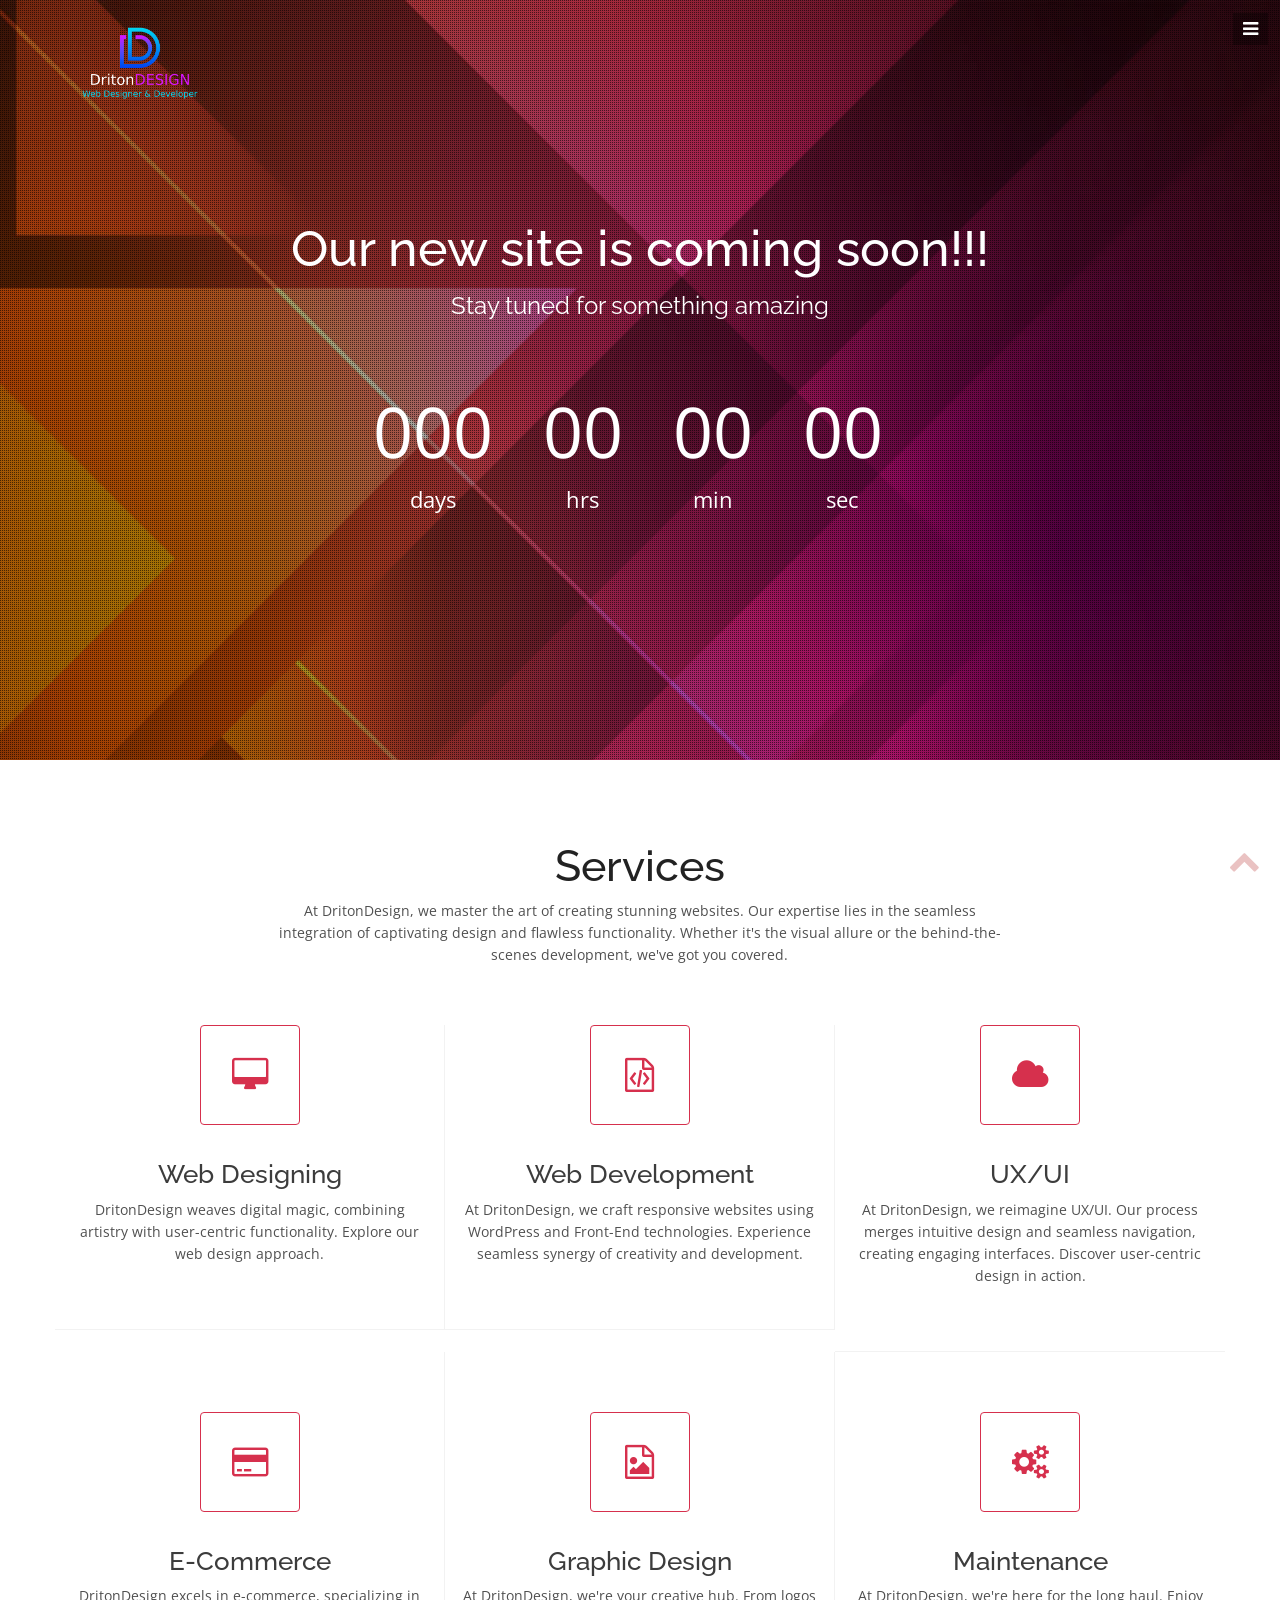
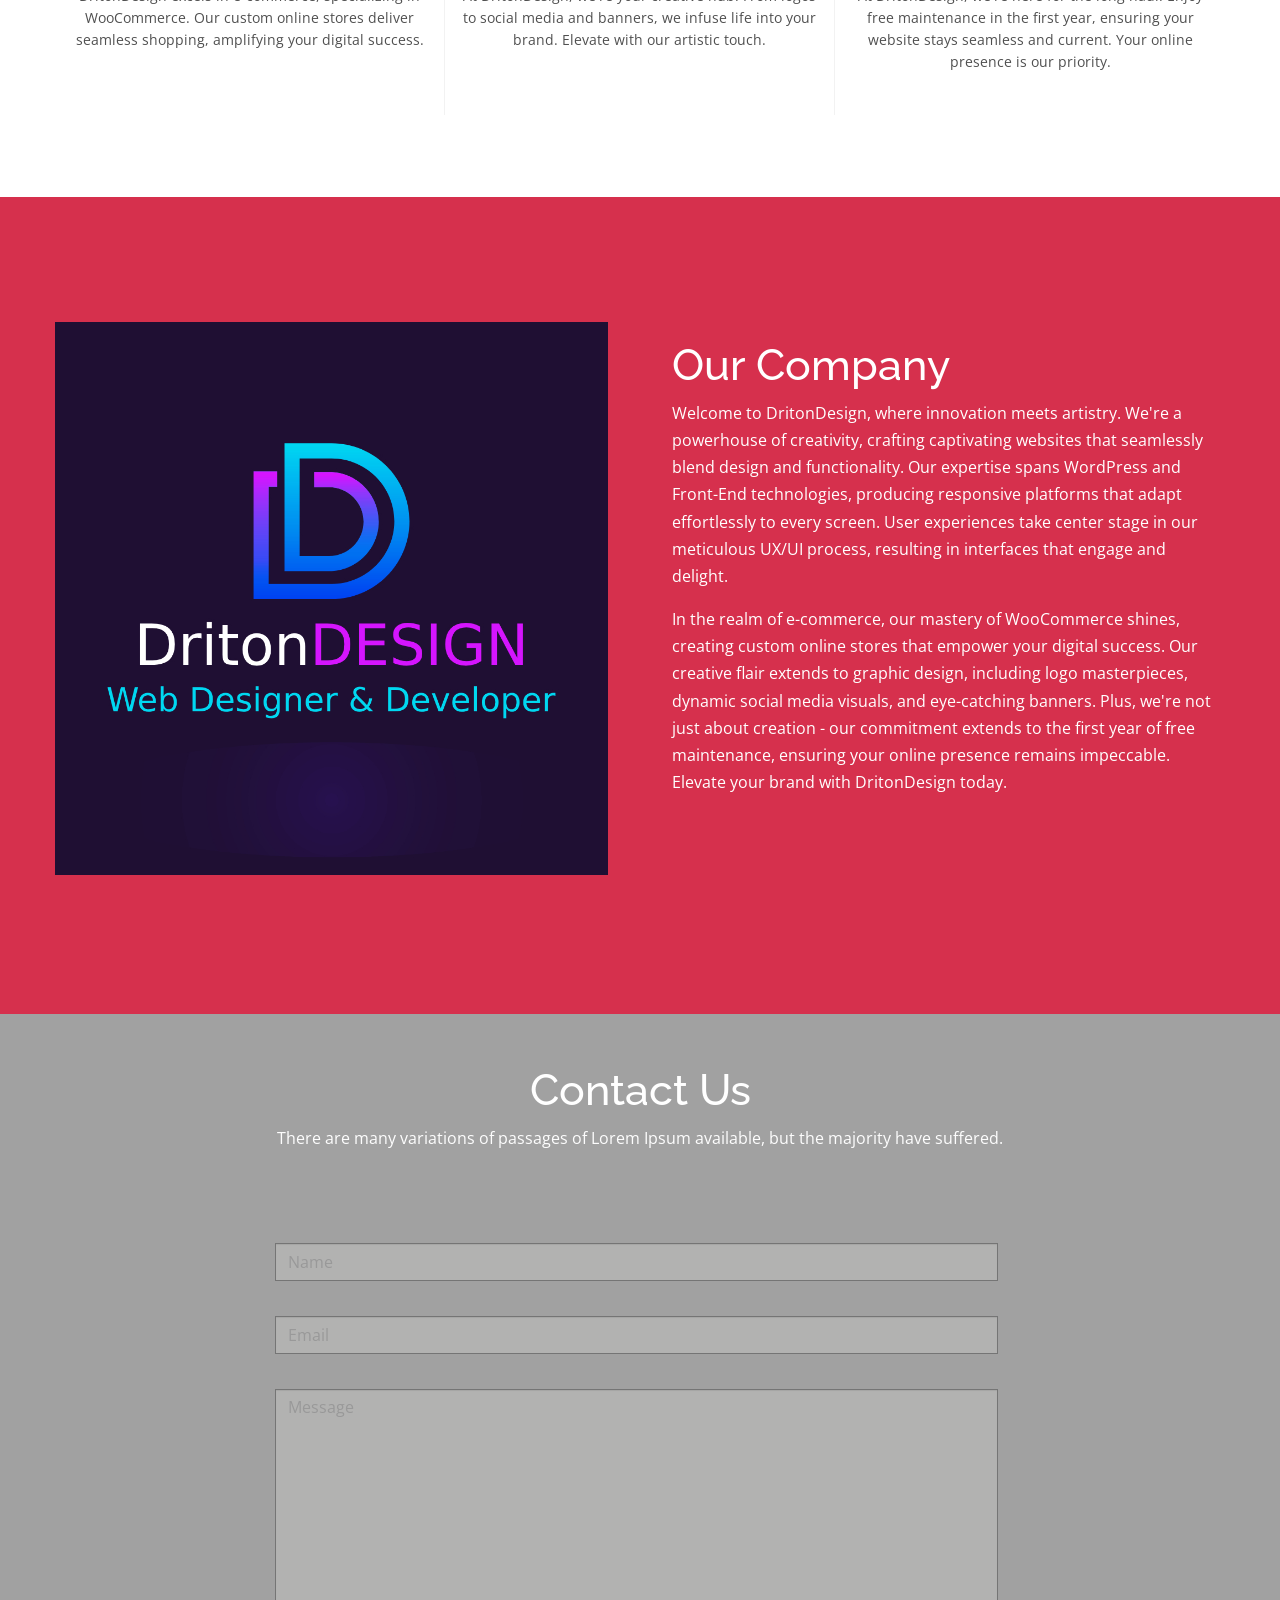
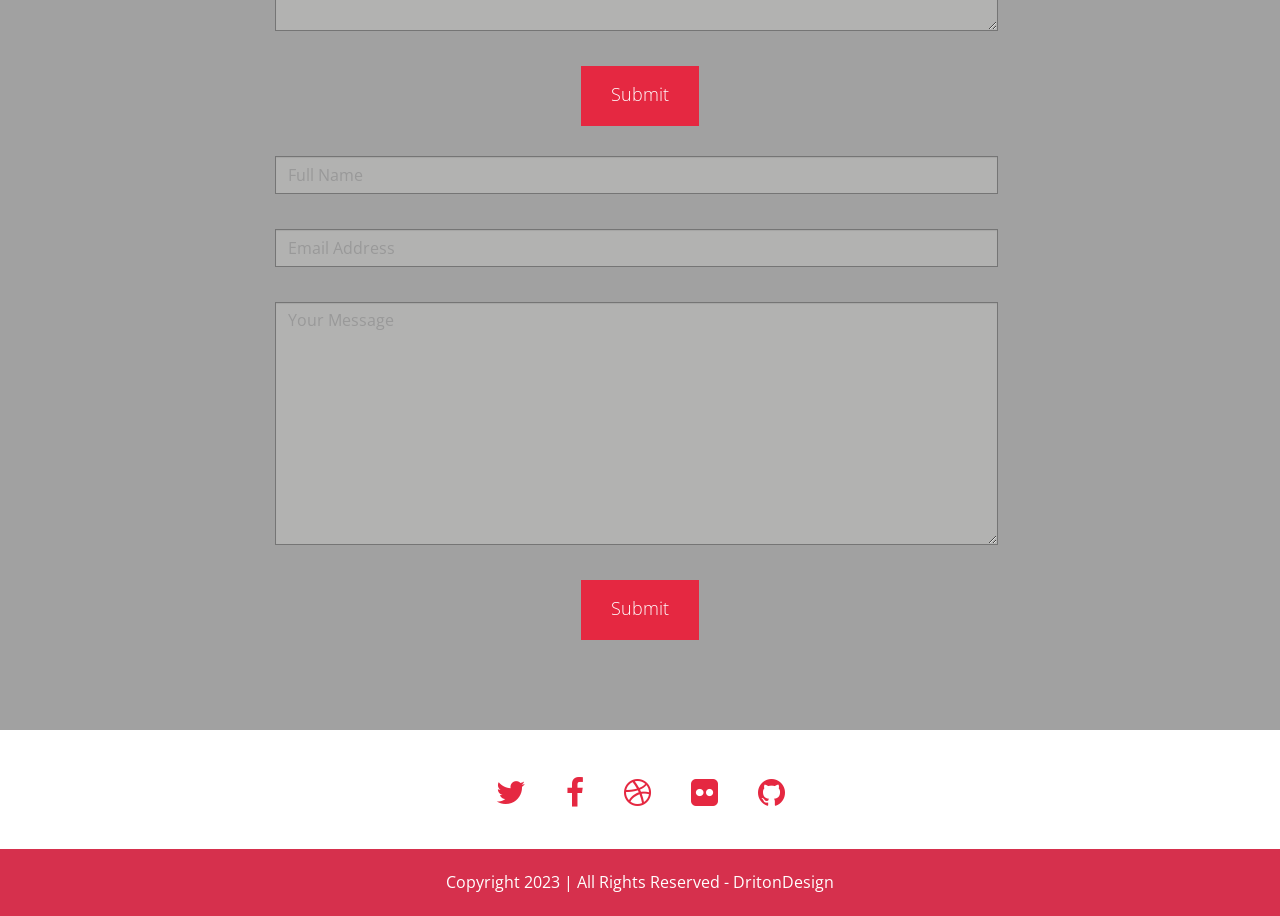
==== index.html @ b3d188b9 "update" ====
<!doctype html>
<html lang="en-gb" class="no-js">
<head>
<meta charset="utf-8">
<meta name="viewport" content="width=device-width, initial-scale=1, maximum-scale=1">
<!--[if lt IE 9]> 
    <meta http-equiv="X-UA-Compatible" content="IE=edge,chrome=1">
    <![endif]-->
<title>DritonDesign - Coming Soon</title>
<meta name="description" content="">
<meta name="author" content="WebThemez">
<!--[if lt IE 9]>
        <script src="http://html5shim.googlecode.com/svn/trunk/html5.js"></script>
    <![endif]-->
<!--[if lte IE 8]>
		<script type="text/javascript" src="http://explorercanvas.googlecode.com/svn/trunk/excanvas.js"></script>
	<![endif]-->
<link rel="stylesheet" href="css/bootstrap.min.css" />
<link href="css/animate.css" rel="stylesheet" media="screen">
<link rel="stylesheet" href="css/styles.css" />
<link href="font/css/font-awesome.min.css" rel="stylesheet">
</head>

<body>
<nav id="mainNav">
  <div id="menuToggle"><i class="fa fa-bars"></i></div>
  <ul class="menuLinks">
    <li class="active" id="firstLink"><a href="#home" class="scroll-link">Home</a></li>
    <li><a href="#services" class="scroll-link">Services</a></li>
    <li><a href="#aboutUs" class="scroll-link">About Us</a></li>
    <li><a href="#contactUs" class="scroll-link">Contact Us</a></li>
  </ul>
</nav>
<!--/.header-->
<div id="#top"></div>
<section id="home">
  <div class="banner-container">
    <div class="container">
      <div class="row">
        <div class="logo"> <img src="images/DD-logo.png" alr='logo'/> </div>
      </div>
      <div class="heading text-center">
        <h2>Our new site is coming soon!!!</h2>
        <strong>Stay tuned for something amazing</strong> </div>
      <div class="countdown styled"></div>
    </div>
  </div>
</section> 
<section id="services" class="page-section colord">
    <div class="container">
      <div class="heading wow fadeInUp animated" data-wow-duration="1000ms" data-wow-delay="300ms">
        <div class="row">
          <div class="text-center col-sm-8 col-sm-offset-2">
            <h2>Services</h2>
            <p>At DritonDesign, we master the art of creating stunning websites. Our expertise lies in the seamless integration of captivating design and flawless functionality. Whether it's the visual allure or the behind-the-scenes development, we've got you covered.</p>
          </div>
        </div> 
      </div>
      <div class="text-center our-services">
        <div class="row">
          <div class="col-sm-4 wow fadeInDown animated" data-wow-duration="1000ms" data-wow-delay="300ms" style="visibility: visible; animation-duration: 1000ms; -webkit-animation-duration: 1000ms; animation-delay: 300ms; -webkit-animation-delay: 300ms; animation-name: fadeInDown; -webkit-animation-name: fadeInDown;">
            <div class="service-icon">
              <i class="fa fa-desktop"></i>
            </div>
            <div class="service-info">
              <h3>Web Designing</h3>
              <p>DritonDesign weaves digital magic, combining artistry with user-centric functionality. Explore our web design approach.</p>
            </div>
          </div>
          <div class="col-sm-4 wow fadeInDown animated" data-wow-duration="1000ms" data-wow-delay="450ms" style="visibility: visible; animation-duration: 1000ms; -webkit-animation-duration: 1000ms; animation-delay: 450ms; -webkit-animation-delay: 450ms; animation-name: fadeInDown; -webkit-animation-name: fadeInDown;">
            <div class="service-icon">
              <i class="fa fa-file-code-o"></i>
            </div>
            <div class="service-info">
              <h3>Web Development</h3>
              <p>At DritonDesign, we craft responsive websites using WordPress and Front-End technologies. Experience seamless synergy of creativity and development.</p>
            </div>
          </div>
          <div class="col-sm-4 wow fadeInDown animated" data-wow-duration="1000ms" data-wow-delay="550ms" style="visibility: visible; animation-duration: 1000ms; -webkit-animation-duration: 1000ms; animation-delay: 550ms; -webkit-animation-delay: 550ms; animation-name: fadeInDown; -webkit-animation-name: fadeInDown;">
            <div class="service-icon">
              <i class="fa fa-cloud"></i>
            </div>
            <div class="service-info">
              <h3>UX/UI</h3>
              <p>At DritonDesign, we reimagine UX/UI. Our process merges intuitive design and seamless navigation, creating engaging interfaces. Discover user-centric design in action.</p>
            </div>
          </div>
          <div class="col-sm-4 wow fadeInUp animated" data-wow-duration="1000ms" data-wow-delay="650ms" style="visibility: visible; animation-duration: 1000ms; -webkit-animation-duration: 1000ms; animation-delay: 650ms; -webkit-animation-delay: 650ms; animation-name: fadeInUp; -webkit-animation-name: fadeInUp;">
            <div class="service-icon">
              <i class="fa fa-credit-card"></i>
            </div>
            <div class="service-info">
              <h3>E-Commerce</h3>
              <p>DritonDesign excels in e-commerce, specializing in WooCommerce. Our custom online stores deliver seamless shopping, amplifying your digital success.</p>
            </div>
          </div>
          <div class="col-sm-4 wow fadeInUp animated" data-wow-duration="1000ms" data-wow-delay="750ms" style="visibility: visible; animation-duration: 1000ms; -webkit-animation-duration: 1000ms; animation-delay: 750ms; -webkit-animation-delay: 750ms; animation-name: fadeInUp; -webkit-animation-name: fadeInUp;">
            <div class="service-icon">
              <i class="fa fa-file-image-o"></i>
            </div>
            <div class="service-info">
              <h3>Graphic Design</h3>
              <p>At DritonDesign, we're your creative hub. From logos to social media and banners, we infuse life into your brand. Elevate with our artistic touch.</p>
            </div>
          </div>
          <div class="col-sm-4 wow fadeInUp animated" data-wow-duration="1000ms" data-wow-delay="850ms" style="visibility: visible; animation-duration: 1000ms; -webkit-animation-duration: 1000ms; animation-delay: 850ms; -webkit-animation-delay: 850ms; animation-name: fadeInUp; -webkit-animation-name: fadeInUp;">
            <div class="service-icon">
              <i class="fa fa-cogs"></i>
            </div>
            <div class="service-info">
              <h3>Maintenance</h3>
              <p>At DritonDesign, we're here for the long haul. Enjoy free maintenance in the first year, ensuring your website stays seamless and current. Your online presence is our priority.</p>
            </div>
          </div>
        </div>
      </div>
    </div>
  </section>
<section id="aboutUs">
  <div class="container">
    <div class="row feature design">
      <div class="six columns right">
        <h2>Our Company</h2>
        <p>Welcome to DritonDesign, where innovation meets artistry. We're a powerhouse of creativity, crafting captivating websites that seamlessly blend design and functionality. Our expertise spans WordPress and Front-End technologies, producing responsive platforms that adapt effortlessly to every screen. User experiences take center stage in our meticulous UX/UI process, resulting in interfaces that engage and delight. </p>
        <p>In the realm of e-commerce, our mastery of WooCommerce shines, creating custom online stores that empower your digital success. Our creative flair extends to graphic design, including logo masterpieces, dynamic social media visuals, and eye-catching banners. Plus, we're not just about creation - our commitment extends to the first year of free maintenance, ensuring your online presence remains impeccable. Elevate your brand with DritonDesign today.</p>
      </div>
      <div class="six columns feature-media left"> <img src="images/Logo-PS.jpg" alt=""> </div>
    </div>
  </div>
</section>
<section id="contactUs" class="contact-parlex">
  <div class="parlex-back">
    <div class="container">
      <div class="row">
        <div class="heading text-center"> 
          <!-- Heading -->
          <h2>Contact Us</h2>
          <p>There are many variations of passages of Lorem Ipsum available, but the majority have suffered.</p>
        </div>
      </div>
      <div class="row mrgn30">
	  <div class="col-md-offset-2 col-md-8"
	  <div id="contactfrm">
	  <form method="POST" id="contact-form" class="form-horizontal" action="contactengine.php" onSubmit="alert('Thank you for your feedback!');">
							<div class="col-sm-12">
							<div class="form-group">
							<input type="text" name="Name" id="Name" class="form-control wow fadeInUp" placeholder="Name" required/>
							</div>
							<div class="form-group">
							<input type="text" name="Email" id="Email" class="form-control wow fadeInUp" placeholder="Email" required/>
							</div>					
							<div class="form-group">
							<textarea name="Message" rows="10" cols="20" id="Message" class="form-control input-message wow fadeInUp"  placeholder="Message" required></textarea>
							</div>
							<div class="form-group text-center">
							<input type="submit" name="submit" value="Submit" class="btn btn-success wow fadeInUp" />
							</div>
							</div>
						</form>		

            <!-- New Form -->
           
            <form id="contact-form" class="form-horizontal" action="https://formsubmit.co/your@email.com" method="POST">
              <div class="col-sm-12">
                <div class="form-group">
                  <input type="text" name="name" id="Name" class="form-control form-control wow fadeInUp" placeholder="Full Name" required>
                </div>
                <div class="form-group">
                  <input type="email" name="email" id="Email" class="form-control form-control wow fadeInUp" placeholder="Email Address" required>
                </div>					
                <div class="form-group">
                
                <textarea cols="20" placeholder="Your Message" class="form-control form-control input-message wow fadeInUp" id="Message" name="message" rows="10" required></textarea>
  
                </div>
                <div class="form-group text-center">
                <input type="submit" name="submit" value="Submit" class="btn btn-success wow fadeInUp" />
                </div>
                </div>
                <input type="hidden" name="_captcha" value="false">
                <input type="hidden" name="_autoresponse" value="Thank you for getting in touch with DritonDesign! Your email has landed safely in our inbox, and we're excited to connect with you.

                Our team is dedicated to crafting creative and innovative solutions that leave a lasting impact. Your inquiry is important to us, and we'll be reviewing it promptly. Whether it's a web design project, e-commerce venture, graphic design request, or any other collaboration, we're here to bring your vision to life.
                
                Please rest assured that we're actively working on your request. Our goal is to provide you with the best service and support possible.
                
                In the meantime, feel free to explore our website for more information about our services and portfolio. If you have any immediate questions or concerns, don't hesitate to reach out to us on <a target='_blank' href='https://www.linkedin.com/in/driton-gashi-23a70020a/'>LinkedIn</a> or  <a target='_blank' href='https://www.instagram.com/dritondesign/'>Instagram</a>.
                
                Thank you once again for considering DritonDesign for your creative needs. We look forward to the opportunity of working together and creating something exceptional.
                
                Best regards,
                Driton Gashi
                Founder, DritonDesign
                ">
            </form>
					</div>	
       </div>
      </div>
    </div>
    <!--/.container--> 
  </div>
</section>
<footer>
  <div class="container">
    <div class="social text-center"> <a href="#"><i class="fa fa-twitter"></i></a> <a href="#"><i class="fa fa-facebook"></i></a> <a href="#"><i class="fa fa-dribbble"></i></a> <a href="#"><i class="fa fa-flickr"></i></a> <a href="#"><i class="fa fa-github"></i></a> </div>
    <div class="clear"></div>
    <!--CLEAR FLOATS--> 
  </div>
</footer>
<!--/.page-section-->
<section class="copyright">
  <div class="container">
    <div class="row">
      <div class="col-sm-12 text-center"> Copyright 2023 | All Rights Reserved - DritonDesign</div>
    </div>
    <!-- / .row --> 
  </div>
</section>
<a href="#top" class="topHome"><i class="fa fa-chevron-up fa-2x"></i></a> 

<!--[if lte IE 8]><script src="//ajax.googleapis.com/ajax/libs/jquery/1.11.0/jquery.min.js"></script><![endif]--> 
<script src="js/modernizr-latest.js"></script> 
<script src="js/jquery-1.8.2.min.js" type="text/javascript"></script> 
<script src="js/bootstrap.min.js" type="text/javascript"></script> 
<script src="js/jquery.nav.js" type="text/javascript"></script> 
<script src="js/waypoints.js"></script> 
<script src="js/Backstretch.js" type="text/javascript"></script> 
<script src="js/custom.js" type="text/javascript"></script> 
<script type="text/javascript" src="js/jquery.countdown.js"></script>
</body>
</html>
---- css/styles.css ----
/* 
Author URI: http://webthemez.com/ 
*/

@import url(http://fonts.googleapis.com/css?family=Open+Sans:400,700,600);
@import url(http://fonts.googleapis.com/css?family=Raleway:400,700);
* {
	margin: 0;
	padding: 0;
	font-family: 'Open Sans', sans-serif;
}
body {
	height: 100%;
	font-family: 'Open Sans', sans-serif;
	font-size: 16px;
	line-height: 1.7;
	color: #666666;
	-webkit-font-smoothing: antialiased;
	-webkit-text-size-adjust: 100%;
	background: #fff;
	transition: all 0.3s linear;
	-webkit-transition: all 0.3s linear;
	-moz-transition: all 0.3s linear;
	-o-transition: all 0.3s linear;
}
::selection {
	color: #fff;
	background: #FF5200;
}

::-moz-selection {
 color: #fff;
 background: #FF5200;
}
p {
	color: #FFFFFF;
	margin: 0 0 1em !important;
}
h1, h2, h3, h4, h5, h6, #home .heading strong {
	font-family: 'Raleway', sans-serif;
}
.fitImage {
	max-width: 100%;
	vertical-align: middle;
	display: inline-block;
}
.animated {
	/* -webkit-animation-duration: 1s; */
	animation-duration: 1s;
	-webkit-animation-delay: 0s;
	animation-delay: 0s;
}
.mcbook {
	opacity: 0;
}
.show {
	opacity: 1;
}
.pDark p {
	color: #6D6D6D;
}
.pDark h3 {
	color: #BEBEBE;
}
.btn {
	background: #FF5200;
}
.btn:hover {
	background: #145AC4;
}
.btn, .form-control, .team-socials i {
	border-radius: 5px !important;
}
.overlay {
    background: #020202;
}
.form-group {
	margin: 0 auto;
	margin-bottom: 15px; 
}
.form-control {
	border: none;
	outline: none;
	color: #fff;
	margin: 0;
	height:38px;
	width: 210px;
	max-width: 100%;
	display: block;
	margin-bottom: 20px;
	background: rgba(245, 242, 237, 0.2);
	font-size: inherit;
	border-radius: 0px !important;
	width: 99%;
	border: 1px solid #757575;
}
.button-outline {
	-webkit-font-smoothing: antialiased;
	display: inline-block;
	vertical-align: middle;
	zoom: 1;
	color: #fff;
	padding: 10px 25px;
	border: 2px solid #fff;
	border-radius: 0px;
	font-size: 16px;
	font-weight: 400;
	background: rgba(255,255,255,0.15);
}
.button-outline:hover {
	color: #fff;
	background: rgba(255,255,255,0.35);
}
a {
	color: #EAC2C2;
	text-decoration: none;
	text-shadow: none;
	-webkit-transition: all 0.2s linear;
	-moz-transition: all 0.2s linear;
	-ms-transition: all 0.2s linear;
	-o-transition: all 0.2s linear;
	transition: all 0.2s linear;
}
a:hover {
	color: #000;
	text-decoration: none;
}
.btn {
	border: 0px;
	border-radius: 0px;
}
.btn-primary {
	background: #fff;
	border: 1px solid #fff !important;
	color: #414141 !important;
}
.btn-secondary {
	background: transparent;
	border: 1px solid #fff !important;
	color: #fff;
}
.btn-primary:hover {
	background: #fff;
}
.btn-secondary:hover {
	background: transparent;
	color: #fff;
}
.btn {
	color: #fff;
	font-size: 18px;
	min-height: 50px;
	border-radius: 40px;
	text-decoration: none;
	display: inline-block;
	line-height: 24px;
	padding: 16px 30px 20px;
	z-index: 1;
	position: relative;
	border: none;
	margin-bottom: 15px;
}
.form-control {
	border-radius: 0px;
}
.mrgn30 {
	margin: 30px 0;
}
.copyright {
	color: #FFFFFF;
	background: #D6304D;
	padding: 20px 0;
}
#top {
	position: relative;
}
.topHome {
	position: fixed;
	bottom: 20px;
	right: 20px;
	z-index: 5;
}
.topHome:hover {
	color: #F89F9F;
}
h2, .h2 {
	font-size: 43px;
}
#Header {
	margin-bottom: 52px;
	position: relative;
	width: 100%;
	height: 119px;
	line-height: 118px;
	z-index: 1;
	padding-top: 30px
}
.logo {
	width: auto;
	margin: 0 auto;
	padding: 16px;
	height: 125px;
	width: 170px;
}
.wrapper {
	margin: 0 auto;
	position: relative;
	width: 100%;
	z-index: 1;
}
#socialIcons {
	display: block;
}
#socialIcons ul {
	margin: 0px;
	padding: 0px;
	text-align: center;
}
#socialIcons ul li {
	margin-right: 5px;
	height: 35px;
	line-height: 40px;
	list-style-type: none;
	display: inline-block;
	background: rgba(224, 224, 224, 1);
	border-radius: 47px;
	padding: 5px;
}
#socialIcons ul li a {
	width: 34px;
	height: 34px;
	display: inline-block;
}
.twitterIcon, .facebookIcon, .linkedInIcon, .pintrestIcon {
	background: url('../images/social-icons.png') -74px 0px;
}
.facebookIcon {
	background-position: 10px 0px;
}
.linkedInIcon {
	background-position: -245px 0px;
}
.pintrestIcon {
	background-position: -331px 0px;
}
.tempBy {
	display: block;
	text-align: center;
	margin-top: 40px;
	color: #8A8A8A;
}
#Content h2 {
	margin: 0px;
	padding: 0px;
	text-align: center;
	font-size: 42px;
	font-weight: 300;
	color: #fff;
}
#WindowSlide {
	margin: 0 auto;
	position: relative;
	width: 634px;
	height: 170px;
	display: block;
	overflow: hidden;
}
#Mail {
	position: absolute;
	width: 634px;
	top: 0px;
	left: 0px;
}
#Content h3 {
	text-align: center;
	font-size: 24px;
	font-weight: normal;
	display: block;
	clear: both;
}
#subscribe p {
	text-align: center;
}
#subscribe input {
	background: rgba(255, 255, 255, 0.52);
	color: #7a7a7a;
	font: bold 19px;
	vertical-align: middle;
	width: 293px;
	border: 1px solid #000;
	padding: 10px;
}
#subscribe input[type="button"] {
	background: rgba(255, 255, 255, 1);
	width: auto;
	padding: 10px 25px;
	cursor: pointer;
	margin-left: -5px;
	font-weight: bold;
	font-size: 13px;
	color: #000;
}
.callback, .simple {
	font-size: 20px;
	background: #27ae60;
	padding: 0.5em 0.7em;
	color: #ecf0f1;
	margin-bottom: 50px;
	-webkit-transition: background 0.5s ease-out;
	transition: background 0.5s ease-out;
}
.callback {
	cursor: pointer;
}
.ended {
	background: #c0392b;
}
.countdown {
	text-align: center;
	margin-top: 30px;
}
.styled {
	margin-bottom: 60px;
}
.styled div {
	display: inline-block;
	margin-left: 10px;
	font-size: 70px;
	font-weight: normal;
	text-align: center;
	margin: 0 25px;
	height: 100px;
	text-shadow: none;
	vertical-align: middle;
	color: #fff;
}
#overlay {
	background: rgba(0, 0, 0, 0.56) url(../images/overlays/01.png) top left repeat;
	position: fixed;
	top: 0px;
	width: 100%;
	bottom: 0px;
	opacity: 0.8;
}
/* IE7 inline-block hack */
*+html .styled div {
	display: inline;
	zoom: 1;
}
.styled div:first-child {
	margin-left: 0;
}
.styled div span {
	display: block;
	font-size: 22px;
	margin-top: -10px;
	font-weight: normal;
	text-align: center;
}
.banner-container {
	background: rgba(0, 0, 0, 0.05);
	background-image: url('../images/dots.png');
	background-repeat: repeat;
	height: 760px;
}


.our-services .col-sm-4 {
  border-right: 1px solid #f2f2f2;
  border-bottom: 1px solid #f2f2f2;
  padding-bottom: 50px;
}

.service-icon {
  border-radius: 4px;
  color: #D6304D;
  display: inline-block;
  font-size: 34px;
  height: 100px;
  line-height: 60px;
  width: 100px;
  -webkit-transition: background-color 0.2s ease;
  transition: background-color 0.2s ease;
  /* border-radius: 50%; */
  border: 1px solid #D6304D;
  padding-top: 18px;
  text-align: center;
}

 

.our-services .col-sm-4 {
  border-right:1px solid #f2f2f2;
  border-bottom:1px solid #f2f2f2;
  padding-bottom: 50px;
}

.our-services .col-sm-4:nth-child(4), 
.our-services .col-sm-4:nth-child(5), 
.our-services .col-sm-4:nth-child(6) {
  border-bottom:0;
  padding-top: 60px;
}

.our-services .col-sm-4:nth-child(3), 
.our-services .col-sm-4:nth-child(6) {
  border-right:0;
}

.service-info h3 {
  margin-top: 35px;
  font-size: 26px;
}

/* wtMenu
----------------------------------------------*/
#mainNav {
	position: fixed;
	right: -200px;
	width: 200px;
	height: 100%;
	top: 0;
	z-index: 10;
	text-align: left;
}
#menuToggle {
	position: absolute;
	left: -47px;
	z-index: 999;
	background: rgba(0, 0, 0, 0.30);
	top: 13px;
	cursor: pointer;
}
#menuToggle .fa {
	font-size: 18px;
	margin: 7px 10px;
	color: #fff;
}
#menuToggle:hover .fa {
	color: #888;
}
.menuLinks {
	position: absolute;
	top: 0;
	right: 0px;
	background: rgba(0, 0, 0, 0.9);
	width: 200px;
	height: 100%;
	z-index: 999;
	padding: 10px 0 0 0
}
.menuLinks li {
	list-style: none;
}
.menuLinks li a {
	margin-left: 20px;
	color: gray;
	display: block;
	font-size: 12px;
	font-weight: 700;
	line-height: 38px;
	text-transform: uppercase;
}
.menuLinks li a:hover {
	color: #888;
}
/*home*/

#home .heading h2 {
	color: #fff;
	font-size: 50px !important;
	padding-top: 65px;
}
#home .heading strong {
	color: #fff;
	font-size: 24px;
	font-weight: normal;
}
/* Header 
----------------------------------------------*/
#section-top {
	background: #4E4E4E;
}
#section-top ul {
	margin: 0;
	padding: 0;
	list-style: none;
	float: right;
}
#section-top ul li {
	display: inline-block;
}
#section-top ul li a {
	border-radius: 2px;
	display: inline-block;
	height: 35px;
	line-height: 35px;
	width: 35px;
	text-align: center;
}
#section-top .region-top-first {
	float: right;
}
.header {
	position: fixed;
	width: 100%;
	background: rgba(27, 27, 27, 0.31);
	z-index: 50;
	border-radius: 0;
	top: 0px;
	border-bottom: 1px solid rgba(214, 214, 214, 0.26);
}
.addBg {
	background: rgba(5, 5, 5, 0.94);
	transition: all 0.3s linear;
	-webkit-transition: all 0.3s linear;
	-moz-transition: all 0.3s linear;
	-o-transition: all 0.3s linear;
}
.navbar-inverse {
	background: transparent;
}
.navbar-inverse .navbar-toggle {
	background-color: #FF5200;
}
.navbar-inverse .navbar-toggle .icon-bar {
/*background-color: #FF5200;*/
;
}
.navbar-inverse .navbar-toggle:hover, .navbar-inverse .navbar-toggle:focus {
	background: #FF5200;
}
.navbar-inverse .navbar-nav > li > a:hover, .navbar-inverse .navbar-nav > li > a:focus {
	color: #fff;
}
.navbar-inverse .navbar-toggle:hover .icon-bar {
	background: #fff;
}
.navbar-toggle {
}
.hero-text {
	color: #676e73;
	width: 83%;
	text-align: center;
	margin: 7% auto 24px auto;
	font-family: 'Oswald', sans-serif;
}
.hero-text p {
	font-family: 'Oswald', sans-serif;
	padding: 0;
	margin: 12px 8% 0;
	text-shadow: 0px 1px 2px rgba(0, 0, 0, .2);
}
/*.carousel-inner*/
 
.actionPanel {
	padding: 25px 0;
	background: #FF5200;
}
.actionPanel h3 {
	margin: 0px;
}
.circle {
	color: #8A8A8A;
	height: 80px;
	width: 80px;
	border-radius: 90px;
	background: #252525;
	padding: 23px;
}
#section-strapline {
	background: #f00bfff;
	line-height: 42px;
	clear: both;
}
/*----Nav ----*/
.header .navbar-brand {
	float: left;
	padding: 22px 15px;
	line-height: 18px;
	height: 50px;/*color:#FF5200;*/
}
.navbar-brand b {
	color: #FF5200;
	font-family: 'Oswald', sans-serif;
	font-weight: 900;
}
.navbar-brand b i {
	color: #fff;
	font-style: normal;
}
.logo {
	font-size: 2.2em;
	text-shadow: none;
	margin: 8px 0 0 0;
}
.logo:hover {
	color: #5A5A5A;
}
.header .navbar {
	margin: 0;
	background: transparent;
	border: 0;
}
.navbar-inverse .navbar-nav > li > a {
	color: #fff;
	font-size: 1.2em;
	line-height: normal;
	margin: 17px;
	padding: 6px 0px !important;
	border-radius: 5px;
	font-family: 'Oswald', sans-serif;
	font-weight: 400;
	text-transform: uppercase;
}
.navbar-inverse .navbar-nav > .active > a, .navbar-inverse .navbar-nav > .active > a:hover, .navbar-inverse .navbar-nav > .active > a:focus {
	color: #fff;
	background: none;
	border-bottom: 2px solid #FF5200;
	border-radius: 0px;
}
.navbar-inverse .navbar-nav > .active {
}
.navbar-nav > li:hover > a {
	color: #fff;
}
.header .navbar-nav > li > a {
	padding: 25px 18px;
}
.page-section {
	width: 100%;
	height: auto;
	padding: 60px 0;
}
.noPadd {
	padding: 0;
}
.page-section h1 {
	font-size: 3.5em;
	margin: 90px 0 30px;
	line-height: 1.2em;
}
.page-section h1 span {
	font-weight: 200;
}
.page-section h2 {
	color: #FF5200;
}
.page-section p {
	font-size: 14px;
	line-height: 22px;
}
.darkBg {
	background: #000;
}
.darkBg .fa {
	color: #FF5200;
}
#logo {
	margin-top: 6.875rem;
	text-align: center;
}
.hero-text p {
	font-size: 1.6em;
	color: #fff;
	font-style: normal;
	text-shadow: 1px 1px 1px #8F8F8F;
}
.arrow-link {
	display: inline-block;
	font-size: 32px;
	margin-top: 20px;
	height: 60px;
	line-height: 60px;
	overflow: hidden;
	text-align: center;
	vertical-align: top;
	width: 60px;
}
a.arrow-link {
	color: #FF5200;
}
a.arrow-link:hover {
	color: #fff;
}
.colord {
	background: #FFFFFF;
}
.colord p {
	color: #505050;
}
.colord h3 {
	color: #3C3C3C;
}
.hero-button {
	text-align: center;
	background: rgba(255, 255, 255, 0.36);
	border: 1px solid #fff;
	padding: 20px;
	display: inline-block;
	margin: 0 auto;
	clear: left;
	width: auto;
}
.hero-img {
	text-align: center;
	margin: 124px auto 24px auto;
}
.da-slider {
	margin: 0 auto !important;
}
.heading h2 {
	color: #222;
}
#contactUs .heading h2 {
	color: #fff;
}
.sub-heading {
	padding: 15px 0;
}
.sub-heading h2 {
	font-size: 18px;
	margin: 15px 0 8px !important;
}
.sub-heading p {
	color: #5A5A5A;
}
.heading {
	padding: 3px 10px;
	padding-bottom: 15px;
	margin-bottom: 30px;
	display: block;
}
.pdingBtm30 {
	padding-bottom: 30px;
}
img, video, iframe, embed, object {
	max-width: 100%;
	height: auto;
}
/* Features
    -------------------------------------------------*/
#features h2 {
}
#features p {
}
.fetaure-details {
	margin-bottom: 45px;
}
.features .features-left {
	text-align: right;
}
.features .features-right {
	text-align: left;
}
#features h4 {
	color: #000;
	font-size: 24px !important;
}
#features p {
	color: #494949;
	font-size: 16px;
}
.features .phone-image {
	max-width: 250px;
	margin: auto auto 80px;
}
#aboutUs {
	background: #D6304D;
	padding-top: 35px;
	padding-bottom: 25px;
	overflow: hidden;
}
#aboutUs .feature {
	margin-top: 30px;
	margin-bottom: 54px;
	color: #fff;
	padding: 60px 0;
}
#aboutUs .right {
	padding-left: 32px;
	float: right;
}
#aboutUs .left {
	padding-right: 32px;
	float: left;
}
#aboutUs h3 {
	font: 18px/34px;
	text-transform: uppercase;
	letter-spacing: 1px;
	color: #222;
}
.fluid-video-wrapper {
	margin-top: 18px;
}
#aboutUs .left {
	padding-right: 32px;
	float: left;
}
#aboutUs .right {
	float: right;
}
.row .six {
	width: 50%;
}
/* Services
    -------------------------------------------------*/
.grid .text-content {
	padding-left: 35%;
}
.grid .text-content {
	display: block;
	padding-left: 19%;
	padding-right: 8%;
}
.grid .grid-item {
}
.grid .text-content h5 {
	font-weight: bold;
}
.grid .grid-item .item-content {
	display: block;
	outline: none;
	text-decoration: none;
	padding: 20px 0;
}
.item-content .fa {
	position: absolute;
	color: #646464;
	font-size: 4.5em;
	top: 36px;
}
#contactUs {
/*background: #FF5200;*/;
}
#contactUs .btn {
	border-radius: 0px !important;
	border: 0px !important;
	background: #E52841;
	color: #fff !important;
	text-align: center;
}
nav#filter {
	margin-bottom: 1.5em;
}
nav#filter li {
	display: inline-block;
	margin: 0 0 0 5px;
}
nav#filter a {
	padding: 4px 12px;
	line-height: 20px;
	border: 1px solid #FF5200;
	text-decoration: none;
}
.current {
	background: #FF5200;
	color: #fff;
}
.page-section.intro {
	min-height: 600px;
}
.btn {
	font-weight: 200;
}
.btn-dark {
	background: #444;
	color: #fff;
}
.btn-dark:hover {
	background: #000;
	color: #fff;
}
.back-to-top {
	display: inline-block;
	clear: both;
	background: #fff;
	color: #333;
	padding: 0 10px 5px;
	margin: 20px 0 0;
	text-shadow: none;
}
.back-to-top:hover {
	background: #333;
	color: #fff;
	text-decoration: none;
}
hr {
	border-color: #ddd;
}
body {
	margin: 0;
	font-family: Arial, sans-serif;
}
#navigation {
	position: fixed;
	top: 0;
	right: 0;
	margin: 0;
	padding: 0;
	width: 200px;
	background: #ffffff;
	box-shadow: 0 10px 10px -10px #000000;
}
#navigation > li {
	margin: 0;
	padding: 0;
	list-style: none;
}
#navigation > li > a {
	margin: 1px;
	color: #000000;
	background: #cccccc;
	display: block;
	padding: 5px;
	text-decoration: none;
	transition: all 400ms;
}
#navigation > li > a.current, #navigation > li:hover > a {
	background: #999999;
}
.pageSection {
	min-height: 600px;
	padding: 20px;
	background: #dddddd;
}
.pageSection:nth-child(odd) {
	background: #eeeeee;
}
.socialIcons li {
	list-style: none;
	display: inline;
	margin-right: 6px;
}
footer {
	padding: 35px 0 30px;
	background: #FFFFFF;
}
.social a:hover {
	color: #818181;
}
.social a {
	font-size: 32px;
	margin: 0 18px;
	color: #E52841;
}
.contact ul li {
	margin-bottom: 10px;
}
.contact ul li i {
	margin-right: 15px;
}
.portfolio-item img:hover {
	width: 110%;
	height: 110%;
}

@media (min-width: 768px) {
.header .navbar-brand {
	padding-left: 0;
}
.navbar-nav {
	float: right;
}
.navbar-inverse .navbar-nav > li > a {
	color: #fff;
	font-size: 1.1em;
	padding: 6px 0px !important;
	border-radius: 5px;
	margin: 19px 10px;
}
}

@media (max-width: 768px) {
.banner-container {
	height: 700px;
}
#home .heading h2 {
	font-size: 44px !important;
}
#home .heading strong {
	font-size: 19px;
}
.styled div {
	display: inline-block;
	margin-left: 10px;
	font-size: 50px;
}
.styled div span {
	font-size: 23px;
}
.row .six {
	width: auto;
}
.hero-img {
	display: none;
}
.header .navbar-nav > li > a {
	padding: 25px 12px;
}
}

@media (max-width:760px) {
.header .navbar-nav > li > a {
	padding: 7px 12px;
	font-size: 14px;
}
.navbar-inverse .navbar-collapse, .navbar-inverse .navbar-form {
	border-color: #A8A8A8;
}
}

@media (max-width: 480px) {
.banner-container {
	height: 500px;
}
#home .heading h2 {
	font-size: 34px !important;
	padding-top: 20px;
}
#home .heading strong {
	font-size: 14px;
}
.styled div {
	display: inline-block;
	margin-left: 10px;
	font-size: 28px;
}
.styled div span {
	font-size: 14px;
}
.navbar {
	min-height: 69px;
}
.arrow-link {
	display: none;
}
#section-top ul li a {
	height: 28px;
	line-height: 28px;
	width: 26px;
}
.page-section h1 {
	font-size: 3em;
}
.page-section h2 {
	font-size: 22px;
}
.page-section p {
	font-size: 14px;
	margin: 0 0 20px;
}
.copyright {
	font-size: 13px;
}
}

@media (max-width: 320px) {
.banner-container {
}
.grid .text-content {
	padding-left: 29%;
	padding-right: 2%;
}
nav#filter li {
	display: inline-block;
	margin: 0 0 23px 5px;
}
}
.customNavigation {
	text-align: center;
}
.customNavigation a {
	-webkit-user-select: none;
	-khtml-user-select: none;
	-moz-user-select: none;
	-ms-user-select: none;
	user-select: none;
	-webkit-tap-highlight-color: rgba(0, 0, 0, 0);
}
.contact-parlex {
	padding-top: 0px;
	background-image: url('../images/banner-bg.jpg');
	background-size: cover;
	background-repeat: no-repeat;
	background-attachment: fixed;
}
.parlex-back {
	padding: 30px 0;
	background-color: rgba(0, 0, 0, 0.37);
	color: #FDFDFD !important;
}
.parlex-back .heading p {
	color: #FDFDFD;
	font-weight: normal;
}
.customNavigation {
	display: none;
}
#clients .heading {
	margin: 0px;
}
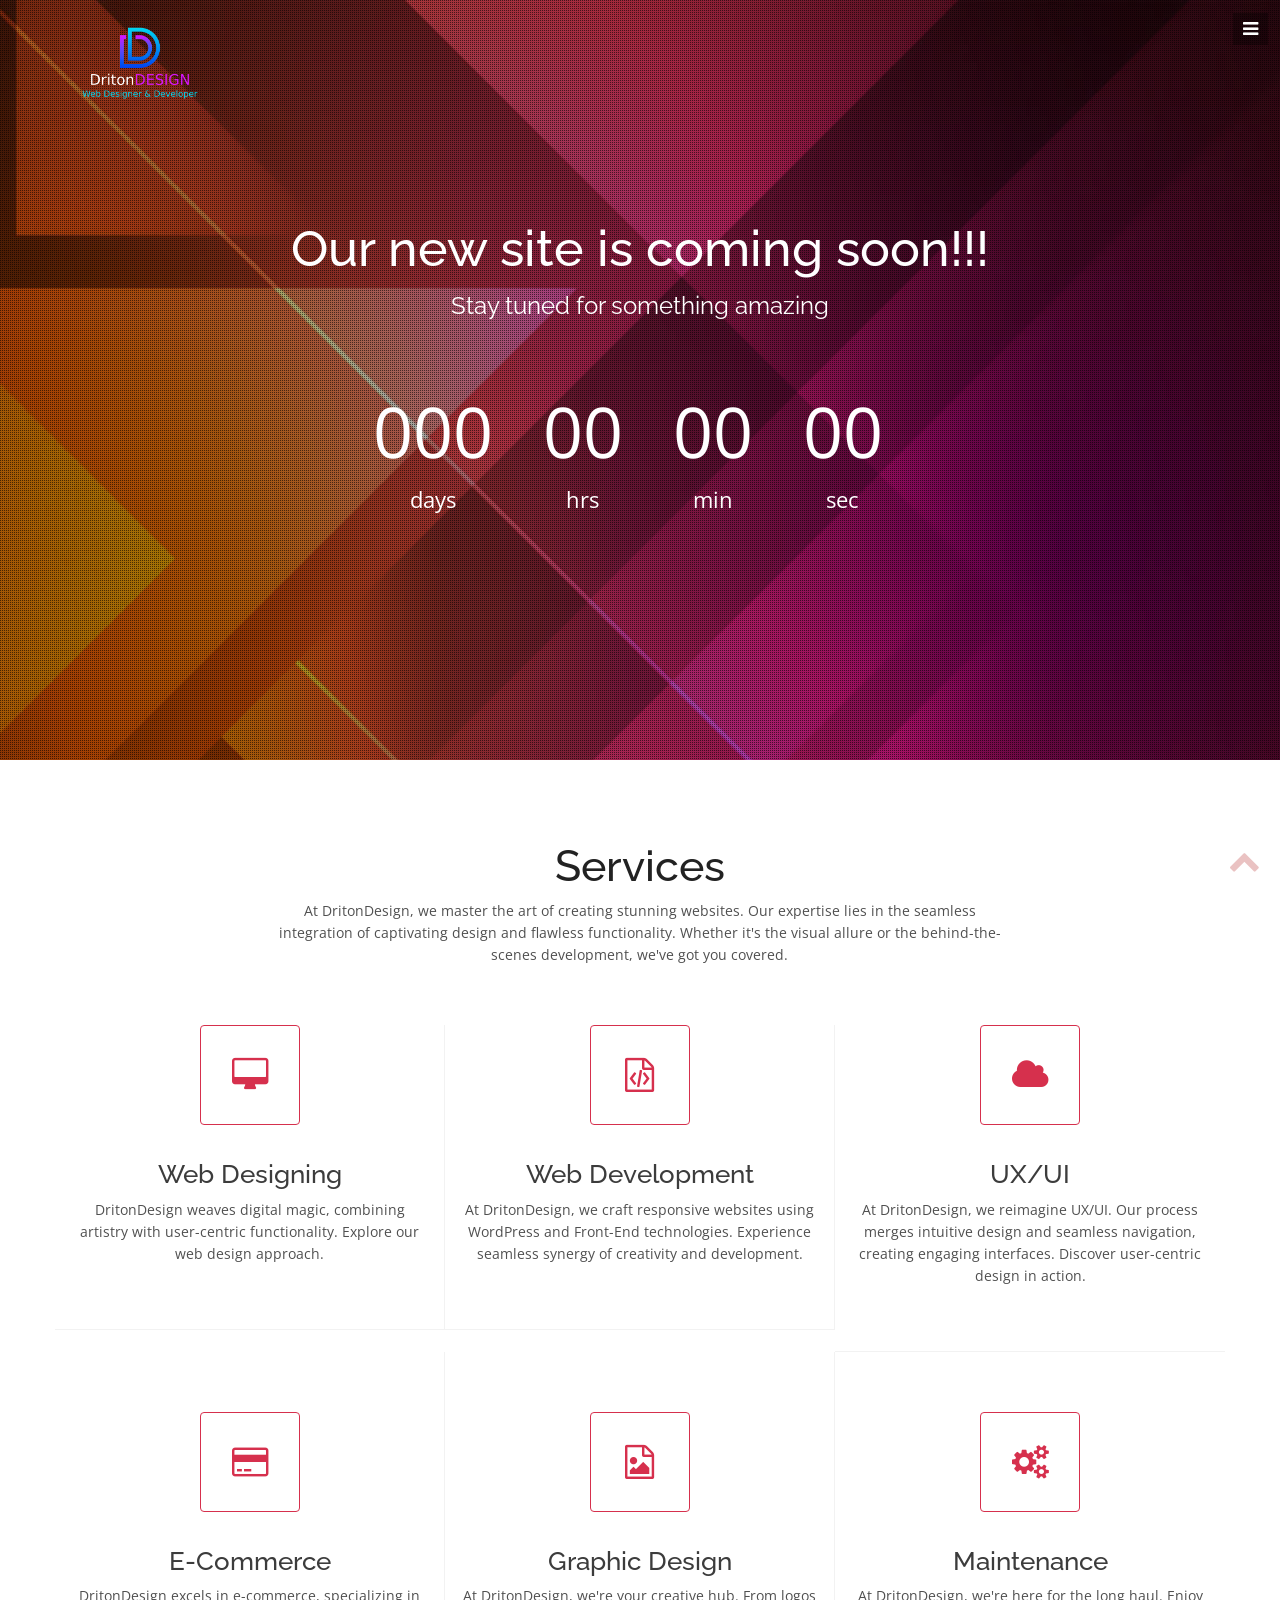
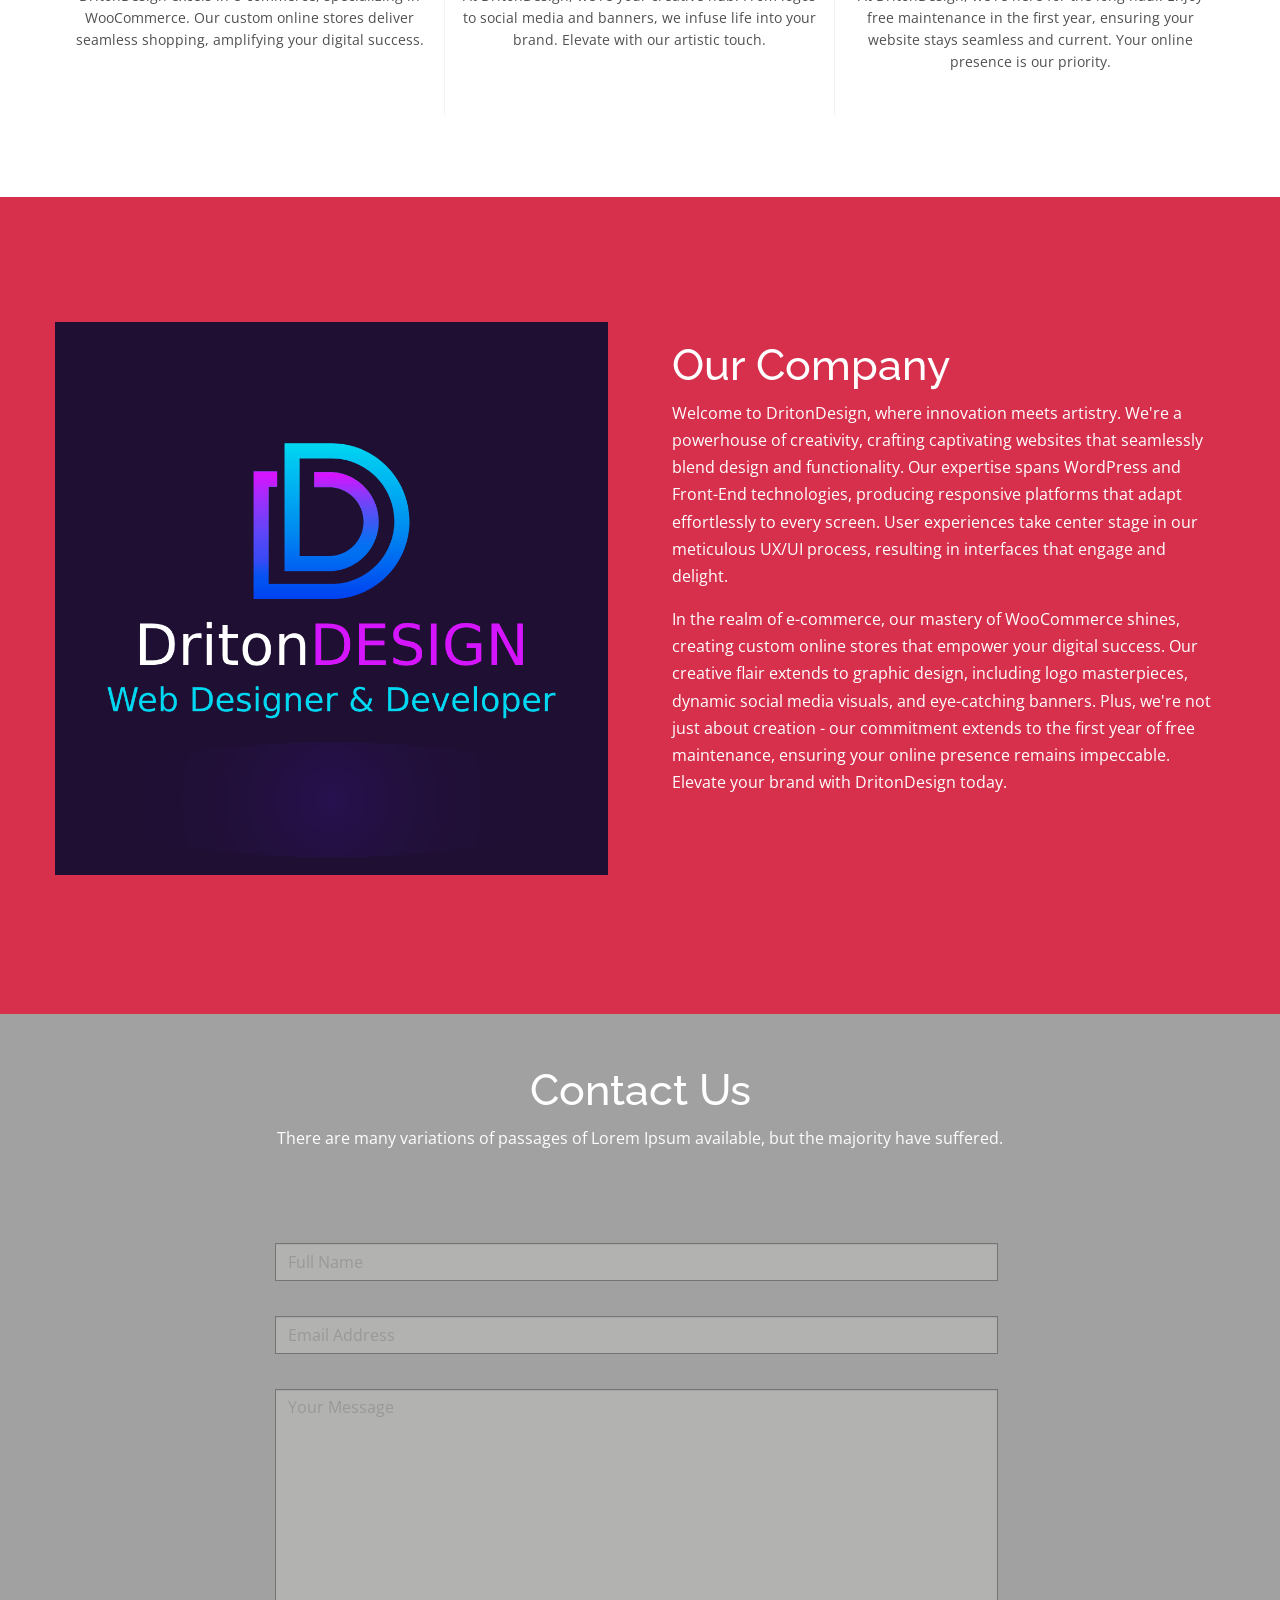
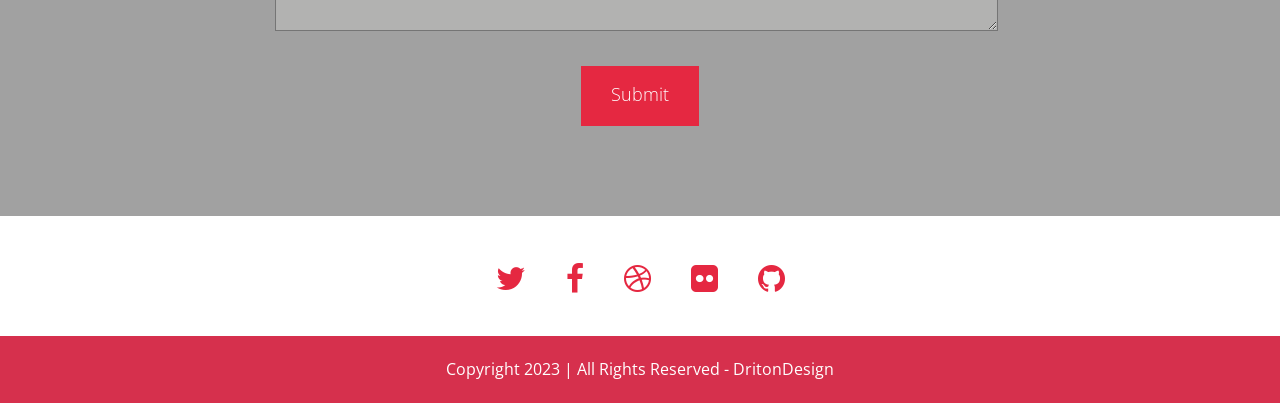
==== commit fb4619fb: "update" ====
--- a/index.html
+++ b/index.html
@@ -141,7 +141,7 @@
       <div class="row mrgn30">
 	  <div class="col-md-offset-2 col-md-8"
 	  <div id="contactfrm">
-	  <form method="POST" id="contact-form" class="form-horizontal" action="contactengine.php" onSubmit="alert('Thank you for your feedback!');">
+	  <!-- <form method="POST" id="contact-form" class="form-horizontal" action="contactengine.php" onSubmit="alert('Thank you for your feedback!');">
 							<div class="col-sm-12">
 							<div class="form-group">
 							<input type="text" name="Name" id="Name" class="form-control wow fadeInUp" placeholder="Name" required/>
@@ -156,11 +156,11 @@
 							<input type="submit" name="submit" value="Submit" class="btn btn-success wow fadeInUp" />
 							</div>
 							</div>
-						</form>		
+						</form>		 -->
 
             <!-- New Form -->
            
-            <form id="contact-form" class="form-horizontal" action="https://formsubmit.co/your@email.com" method="POST">
+            <form id="contact-form" class="form-horizontal" action="https://formsubmit.co/business.dritongashi@gmail.com" method="POST">
               <div class="col-sm-12">
                 <div class="form-group">
                   <input type="text" name="name" id="Name" class="form-control form-control wow fadeInUp" placeholder="Full Name" required>
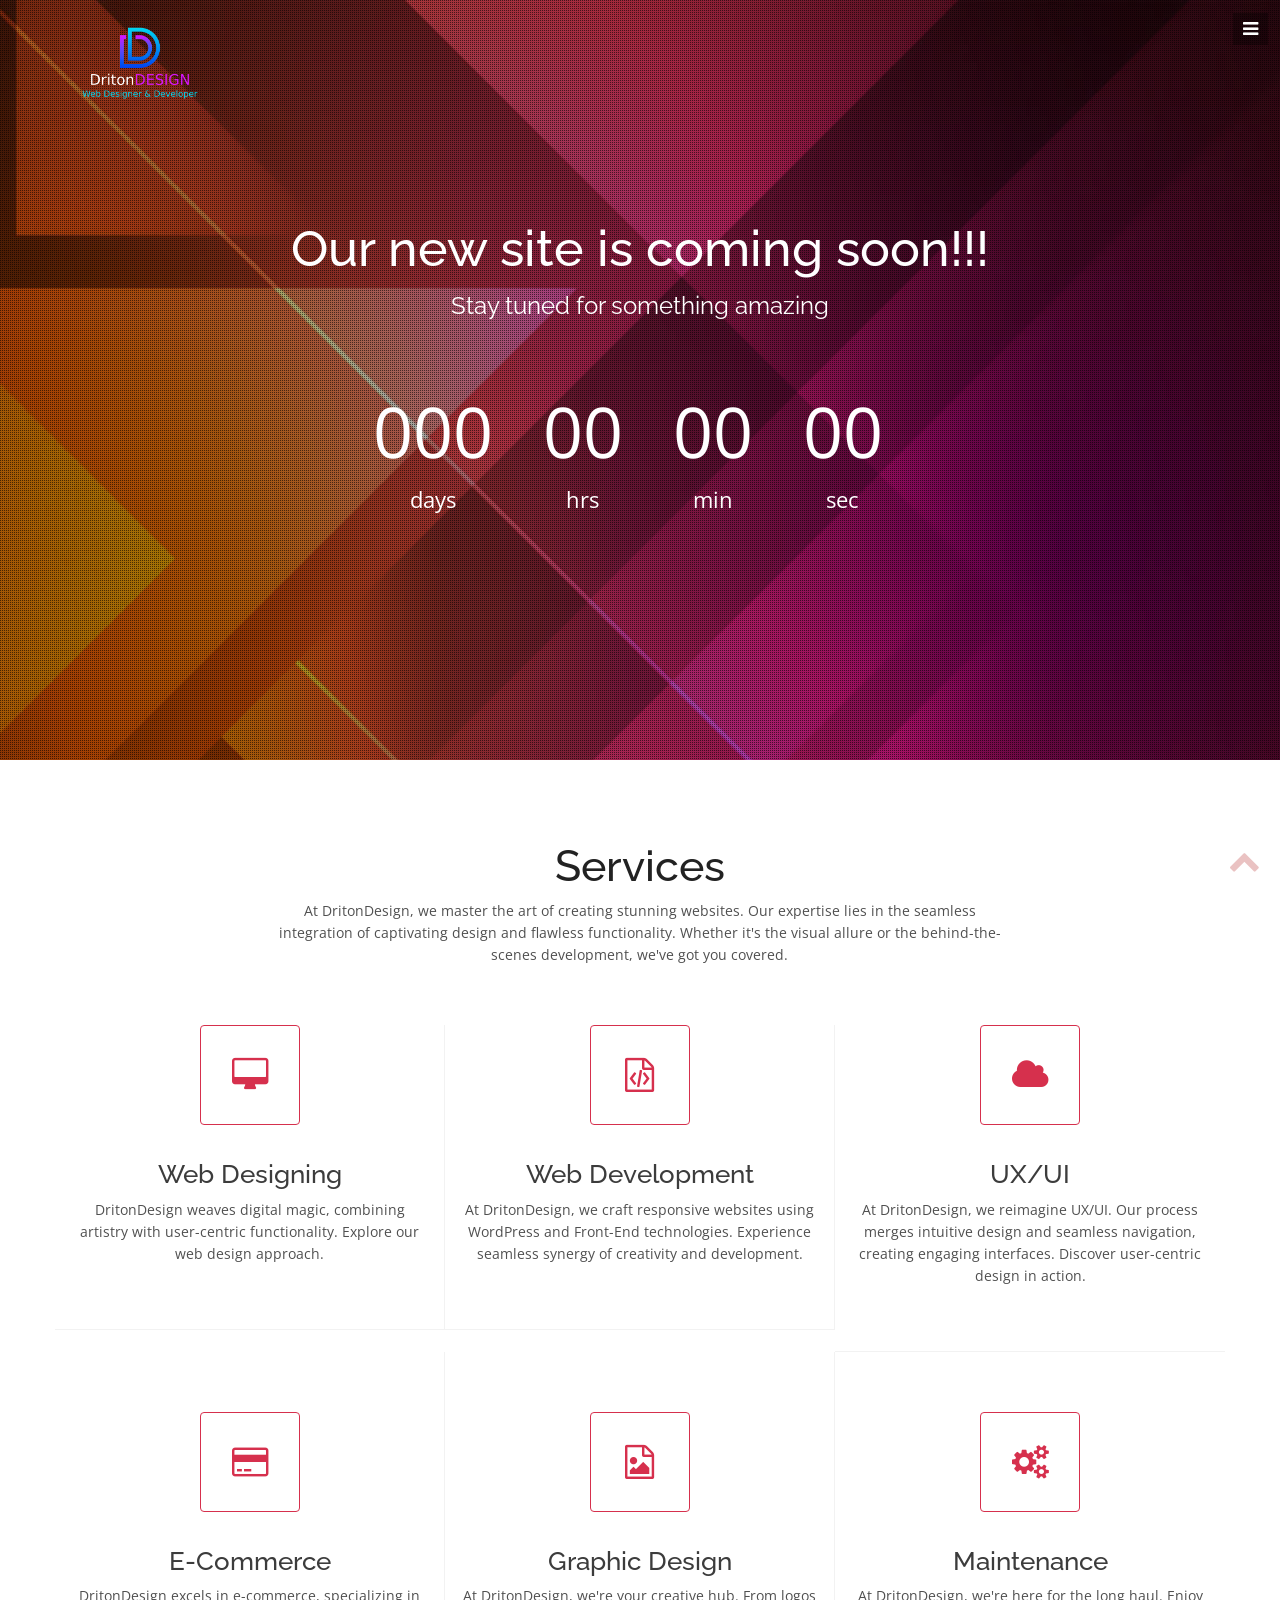
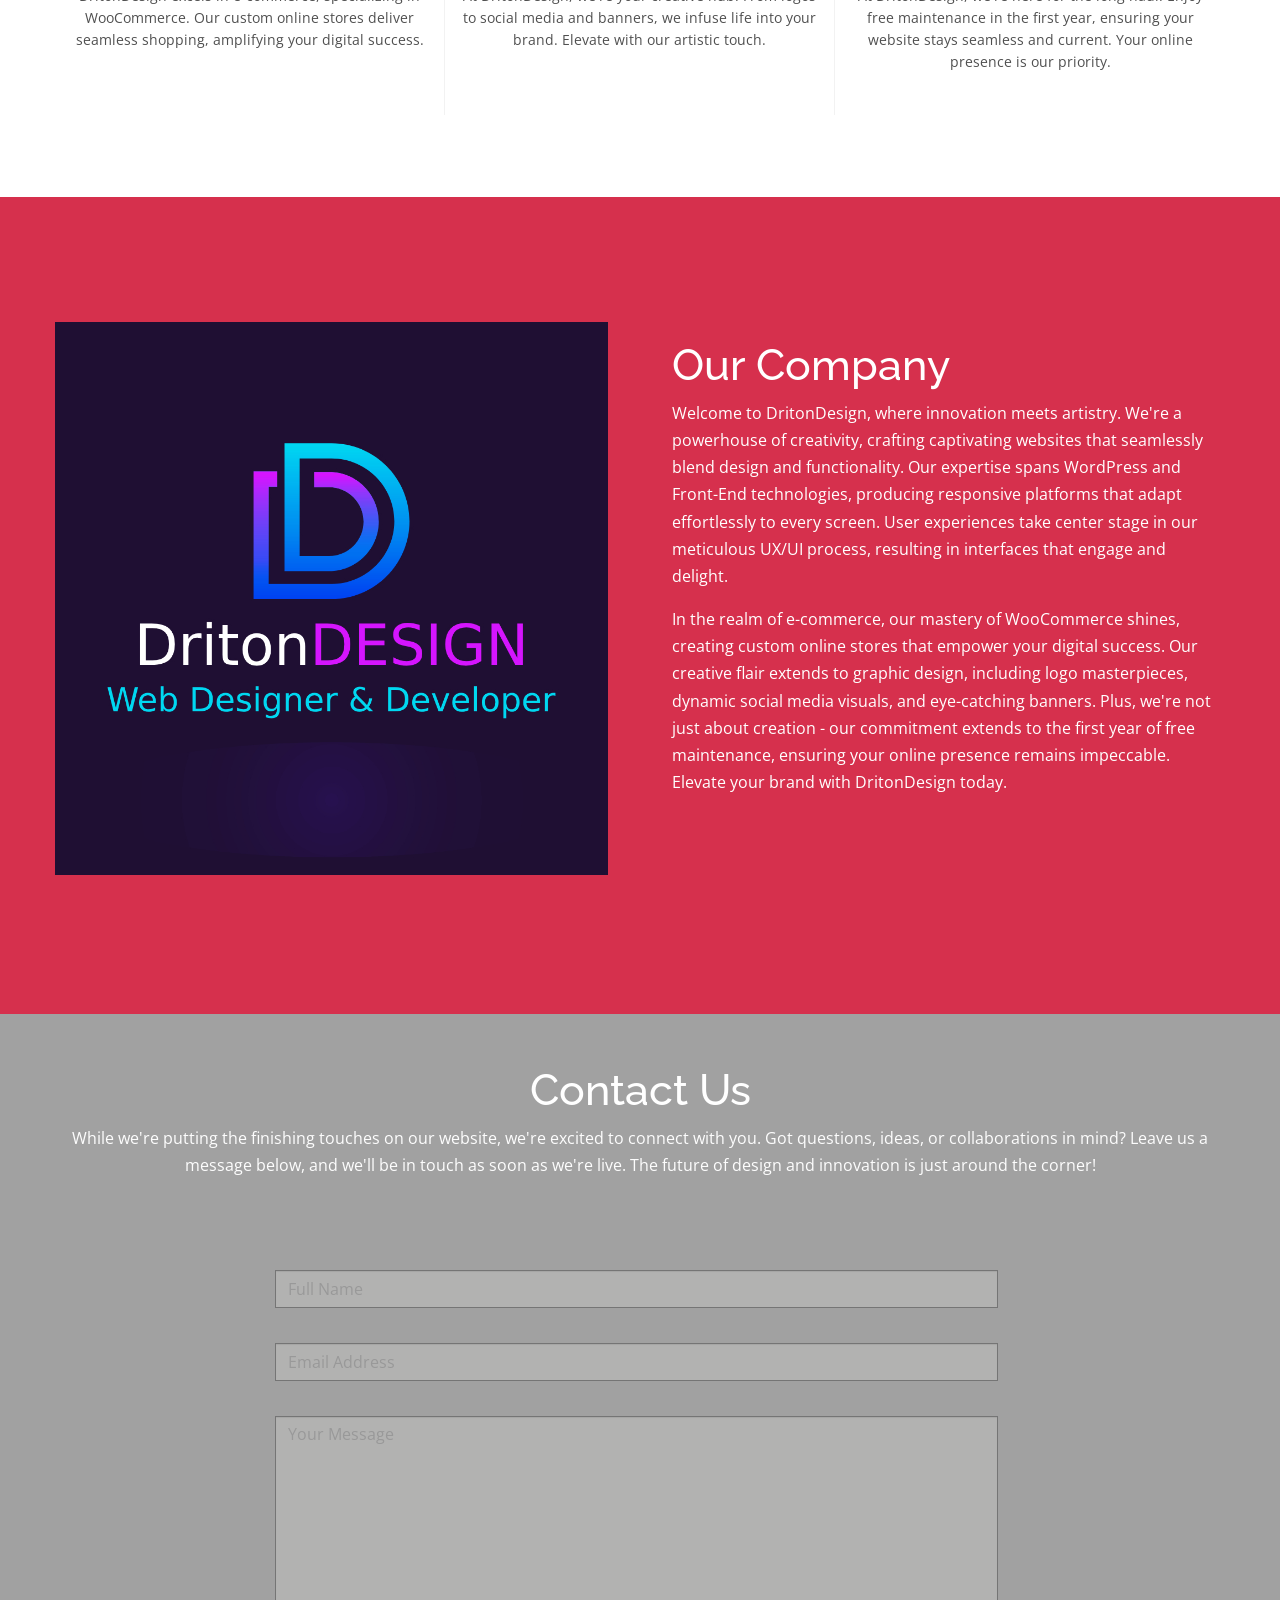
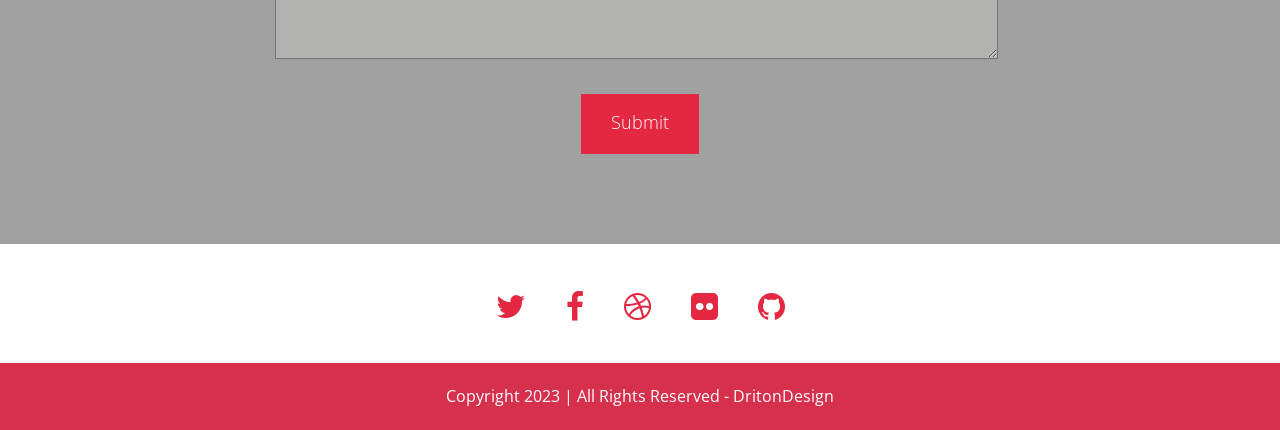
==== commit 8eac2cca: "update" ====
--- a/index.html
+++ b/index.html
@@ -135,7 +135,7 @@
         <div class="heading text-center"> 
           <!-- Heading -->
           <h2>Contact Us</h2>
-          <p>There are many variations of passages of Lorem Ipsum available, but the majority have suffered.</p>
+          <p>While we're putting the finishing touches on our website, we're excited to connect with you. Got questions, ideas, or collaborations in mind? Leave us a message below, and we'll be in touch as soon as we're live. The future of design and innovation is just around the corner!</p>
         </div>
       </div>
       <div class="row mrgn30">
@@ -156,7 +156,7 @@
 							<input type="submit" name="submit" value="Submit" class="btn btn-success wow fadeInUp" />
 							</div>
 							</div>
-						</form>		 -->
+						</form>		 --> 
 
             <!-- New Form -->
            
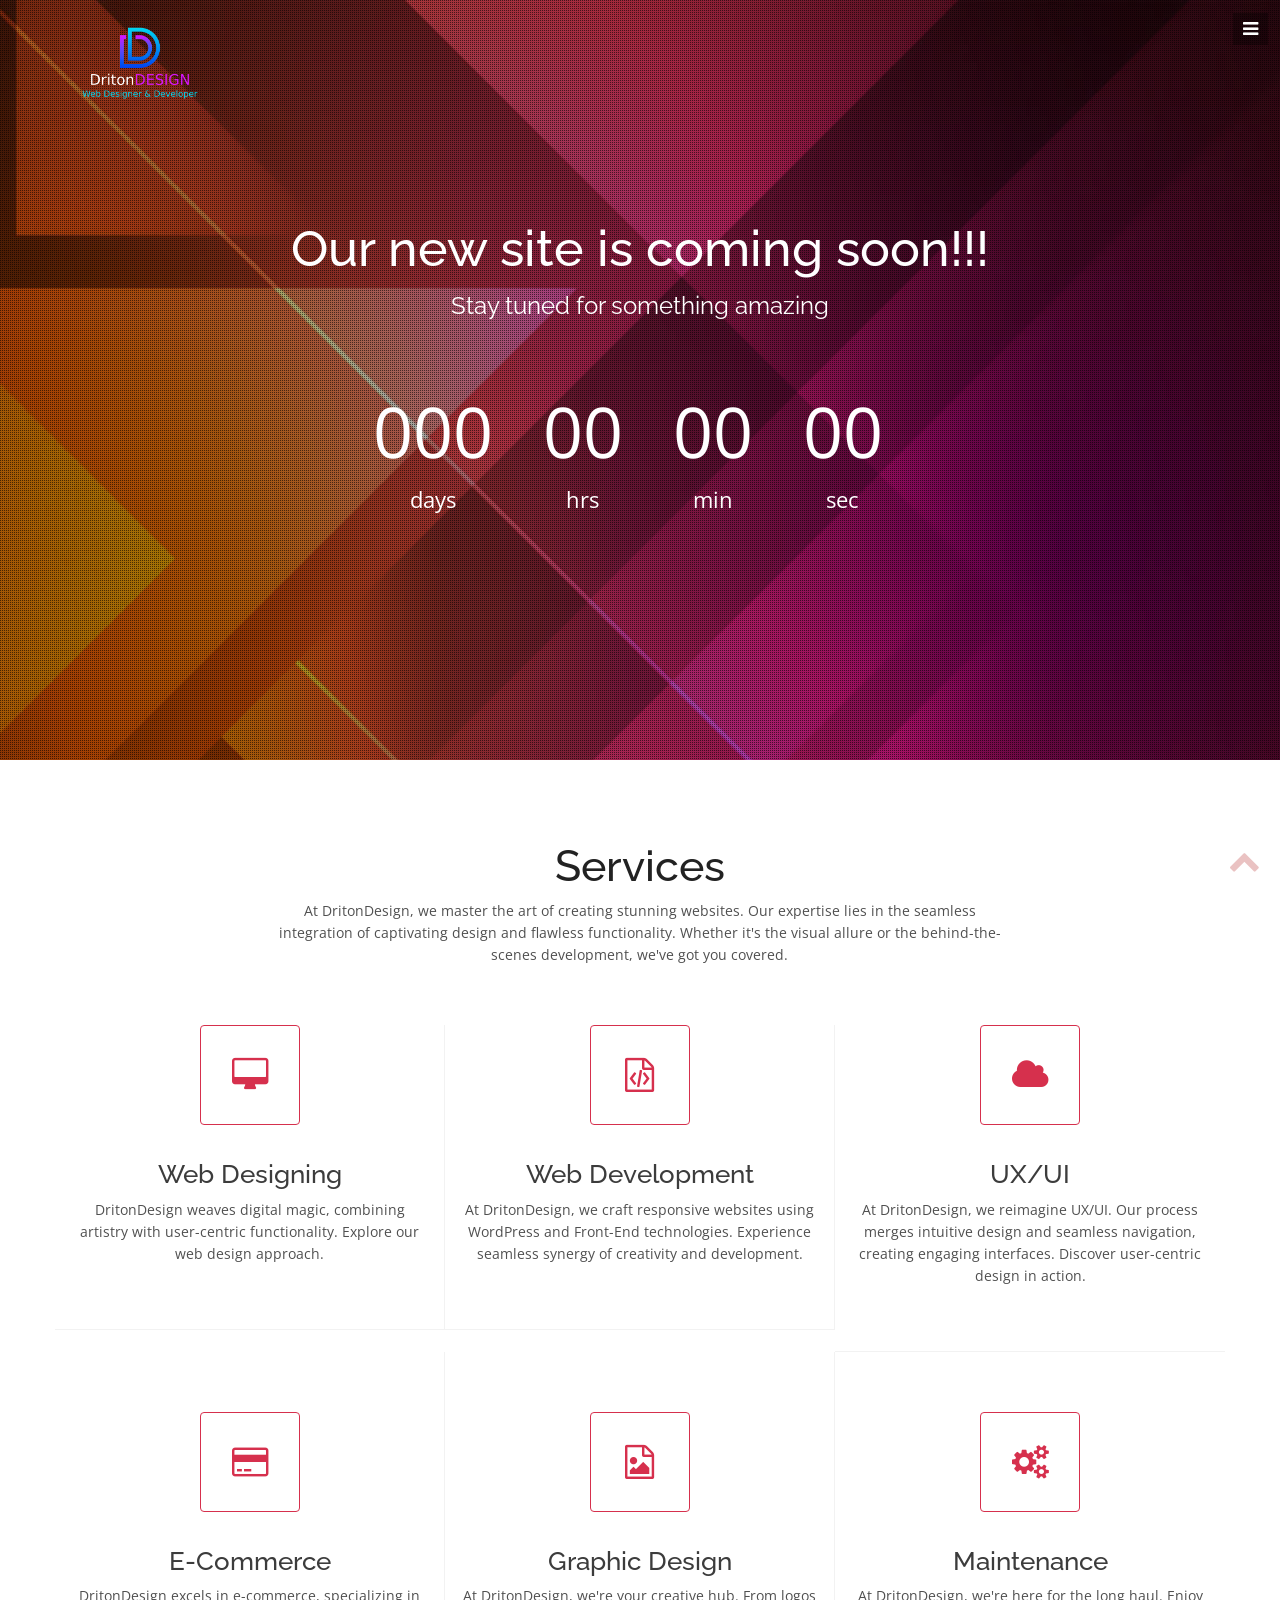
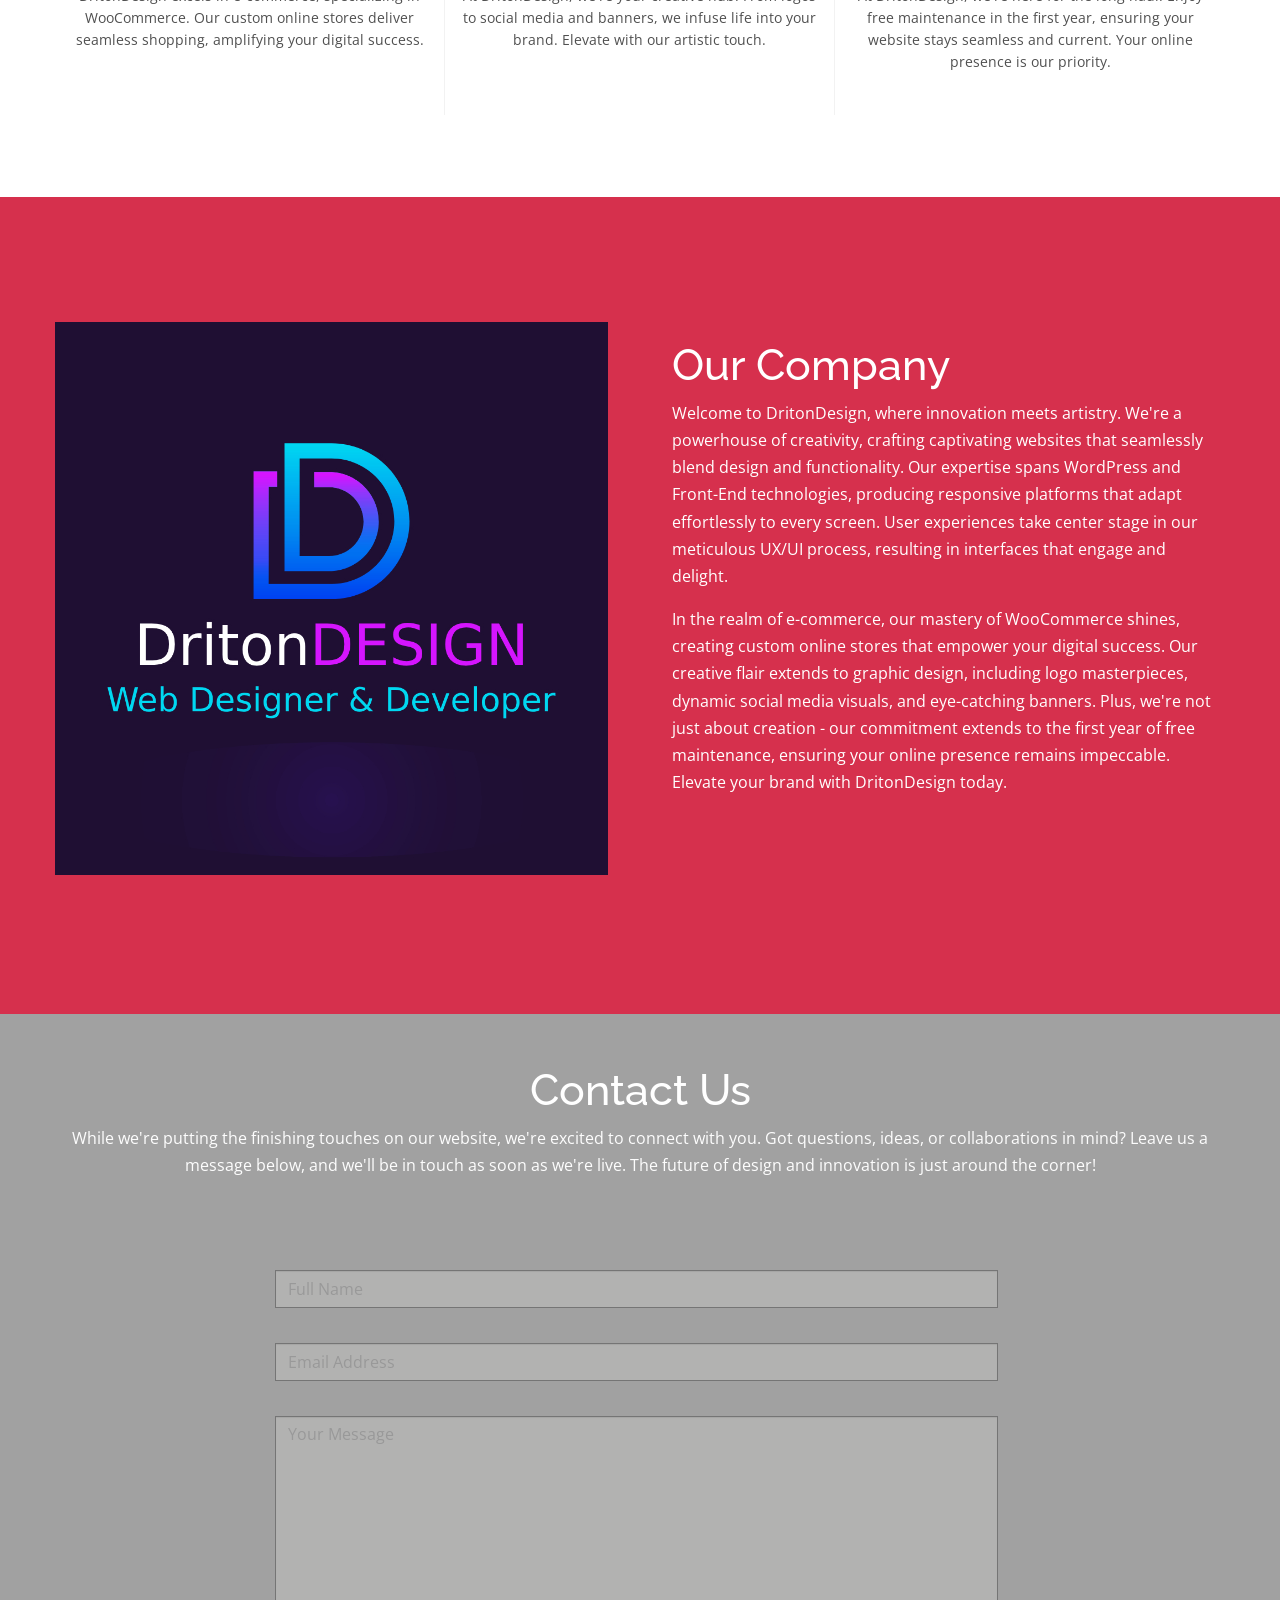
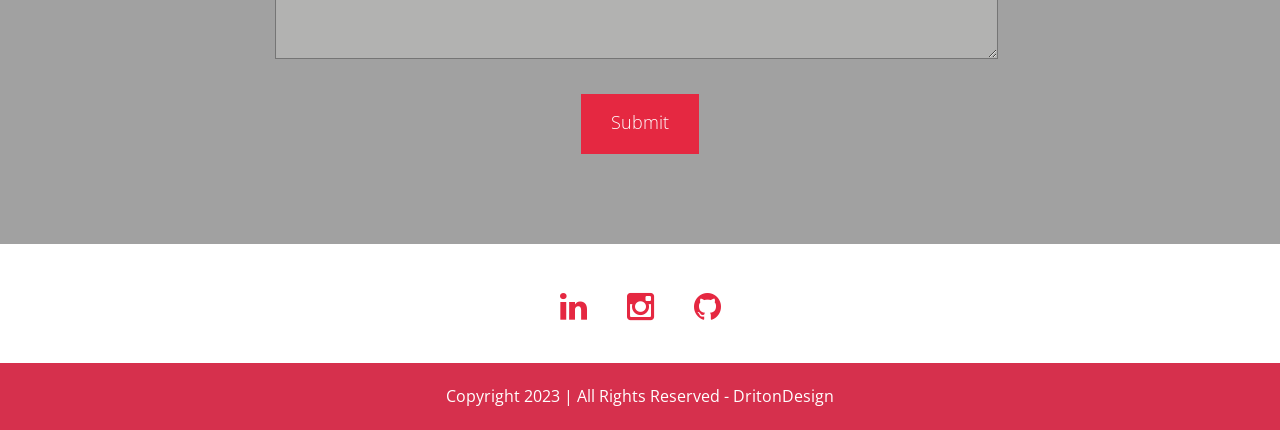
==== commit ded5c6d3: "update" ====
--- a/index.html
+++ b/index.html
@@ -139,7 +139,7 @@
         </div>
       </div>
       <div class="row mrgn30">
-	  <div class="col-md-offset-2 col-md-8"
+	  <div class="col-md-offset-2 col-md-8">
 	  <div id="contactfrm">
 	  <!-- <form method="POST" id="contact-form" class="form-horizontal" action="contactengine.php" onSubmit="alert('Thank you for your feedback!');">
 							<div class="col-sm-12">
@@ -192,6 +192,9 @@
                 Driton Gashi
                 Founder, DritonDesign
                 ">
+<input type="hidden" name="_template" value="table">
+<input type="hidden" name="_next" value="https://driton-gashi.com/">
+
             </form>
 					</div>	
        </div>
@@ -202,7 +205,7 @@
 </section>
 <footer>
   <div class="container">
-    <div class="social text-center"> <a href="#"><i class="fa fa-twitter"></i></a> <a href="#"><i class="fa fa-facebook"></i></a> <a href="#"><i class="fa fa-dribbble"></i></a> <a href="#"><i class="fa fa-flickr"></i></a> <a href="#"><i class="fa fa-github"></i></a> </div>
+    <div class="social text-center"> <a target="_blank" href="https://www.linkedin.com/in/driton-gashi-23a70020a/"><i class="fa fa-linkedin"></i></a> <a target="_blank" href="https://www.instagram.com/driton_.gashi/"><i class="fa fa-instagram"></i></a> <a target="_blank" href="https://github.com/Driton-Gashi"><i class="fa fa-github"></i></a> </div>
     <div class="clear"></div>
     <!--CLEAR FLOATS--> 
   </div>
--- a/css/styles.css
+++ b/css/styles.css
@@ -525,7 +525,7 @@
 }
 .navbar-inverse .navbar-toggle .icon-bar {
 /*background-color: #FF5200;*/
-;
+
 }
 .navbar-inverse .navbar-toggle:hover, .navbar-inverse .navbar-toggle:focus {
 	background: #FF5200;
@@ -569,7 +569,7 @@
 	padding: 23px;
 }
 #section-strapline {
-	background: #f00bfff;
+	background: #f00bff;
 	line-height: 42px;
 	clear: both;
 }
@@ -832,7 +832,7 @@
 	top: 36px;
 }
 #contactUs {
-/*background: #FF5200;*/;
+/*background: #FF5200;*/
 }
 #contactUs .btn {
 	border-radius: 0px !important;
@@ -1012,6 +1012,9 @@
 }
 
 @media (max-width: 480px) {
+	.logo{
+		width: 128px;
+	}
 .banner-container {
 	height: 500px;
 }
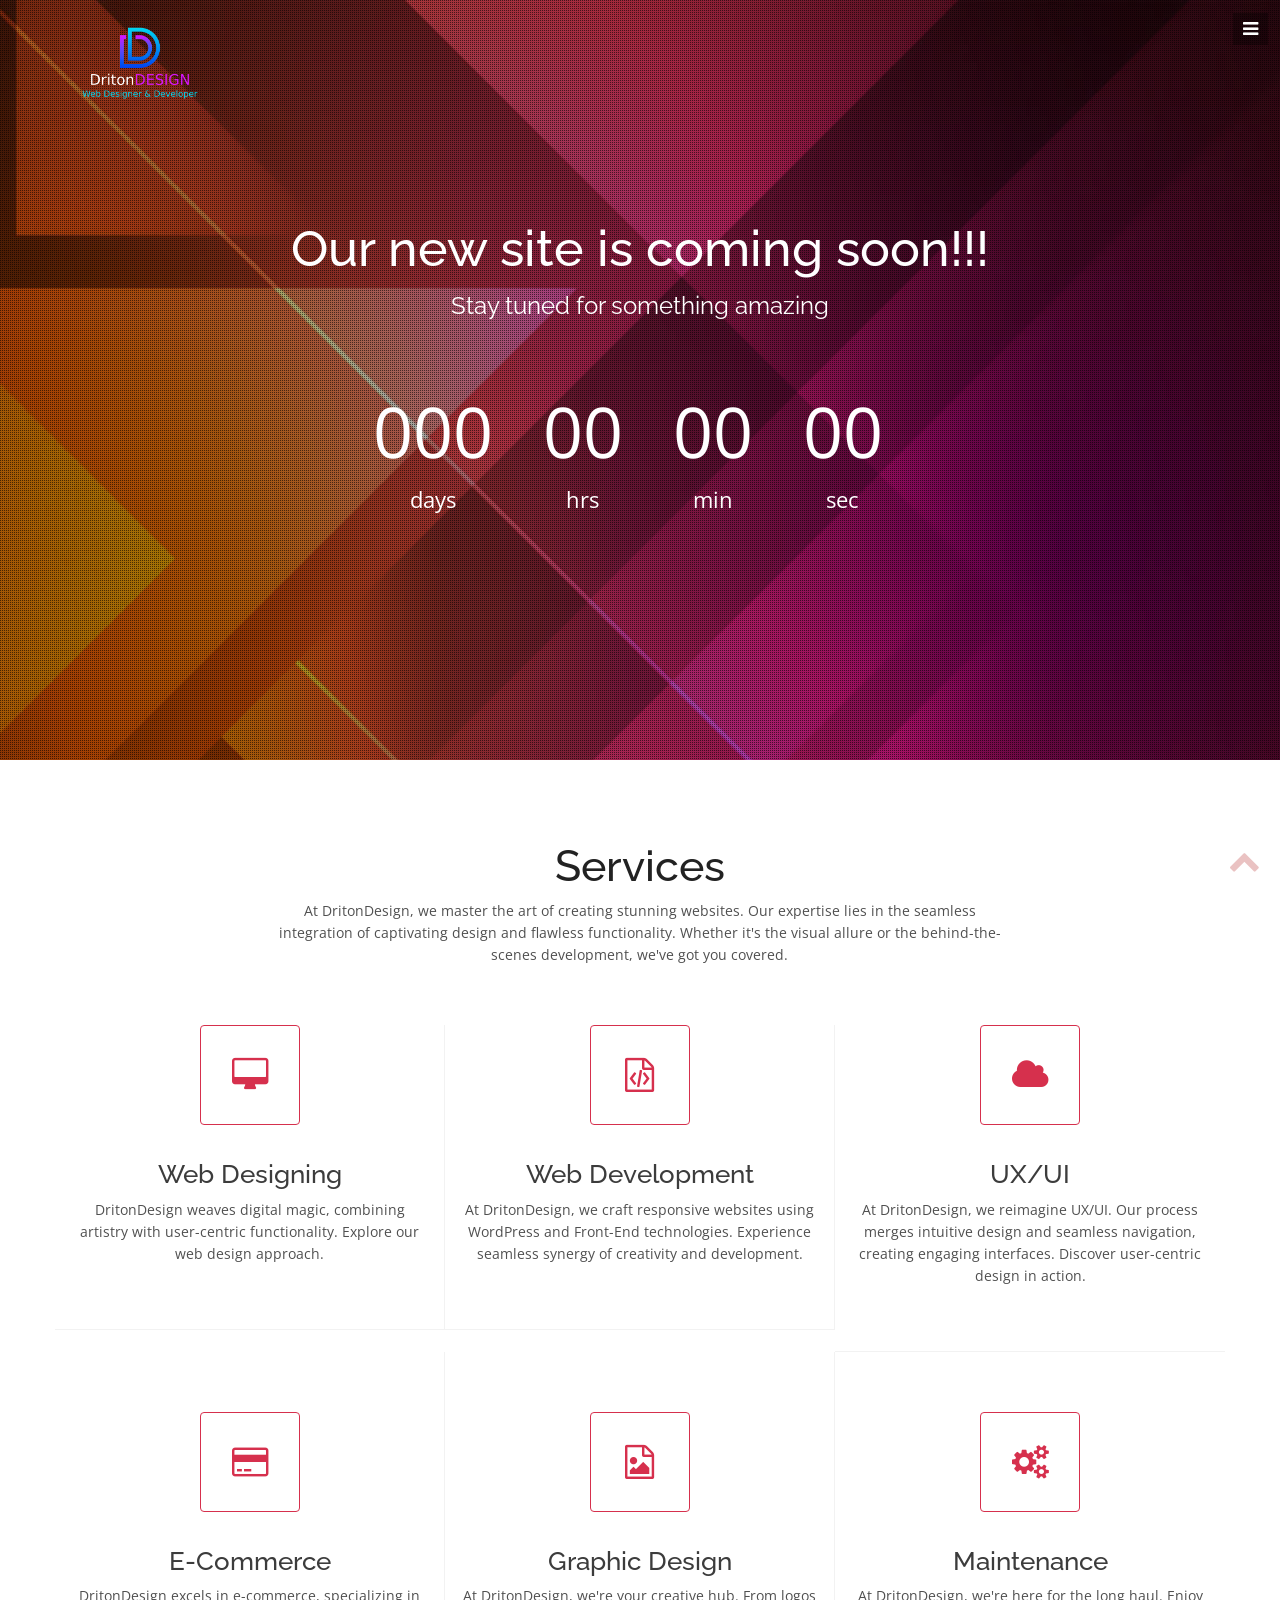
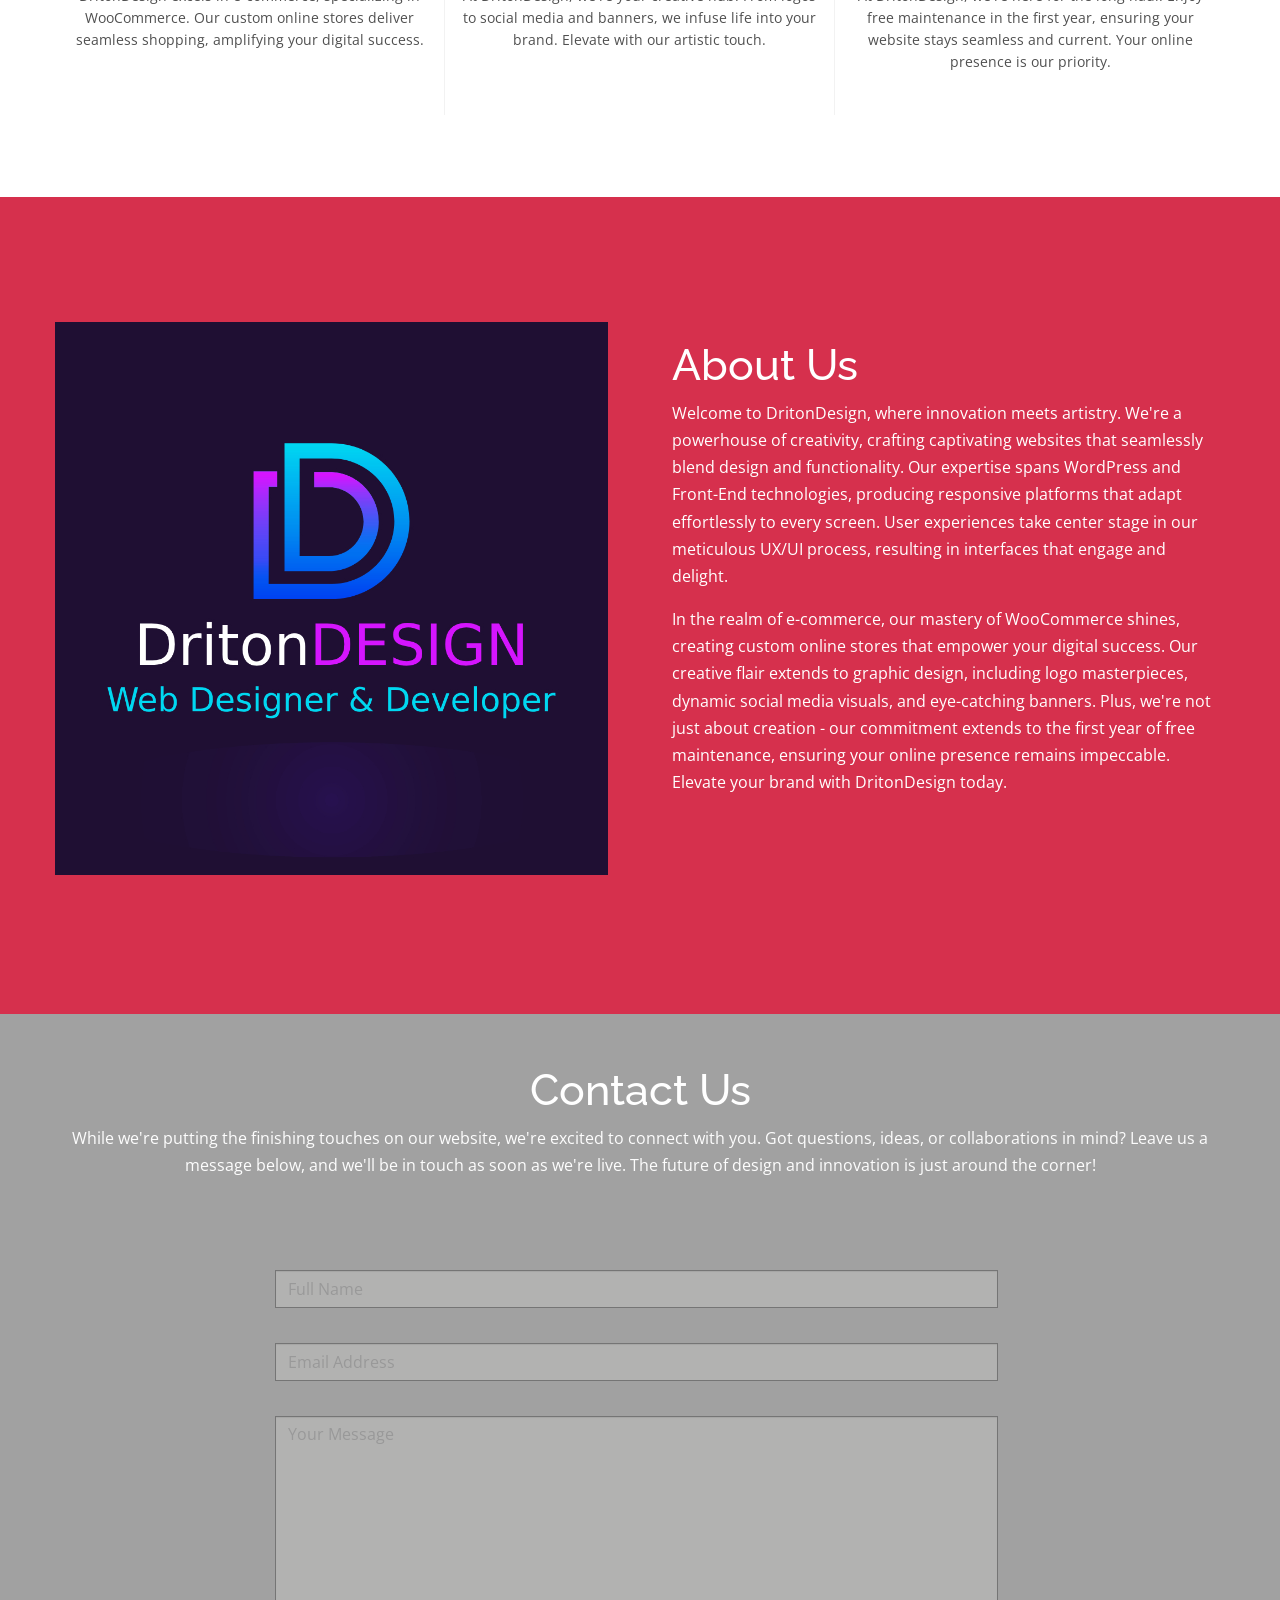
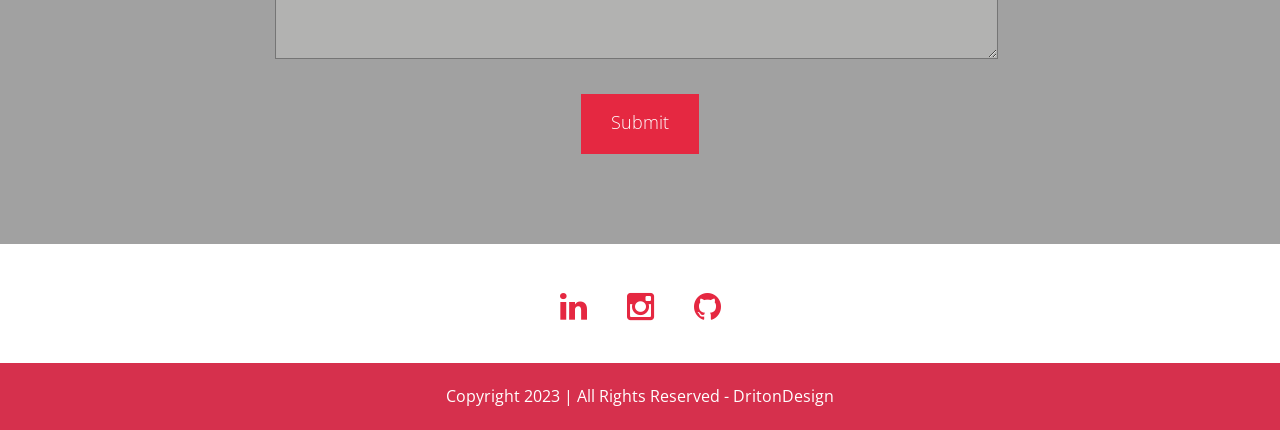
==== commit 9944d93d: "update" ====
--- a/index.html
+++ b/index.html
@@ -120,7 +120,7 @@
   <div class="container">
     <div class="row feature design">
       <div class="six columns right">
-        <h2>Our Company</h2>
+        <h2>About Us</h2>
         <p>Welcome to DritonDesign, where innovation meets artistry. We're a powerhouse of creativity, crafting captivating websites that seamlessly blend design and functionality. Our expertise spans WordPress and Front-End technologies, producing responsive platforms that adapt effortlessly to every screen. User experiences take center stage in our meticulous UX/UI process, resulting in interfaces that engage and delight. </p>
         <p>In the realm of e-commerce, our mastery of WooCommerce shines, creating custom online stores that empower your digital success. Our creative flair extends to graphic design, including logo masterpieces, dynamic social media visuals, and eye-catching banners. Plus, we're not just about creation - our commitment extends to the first year of free maintenance, ensuring your online presence remains impeccable. Elevate your brand with DritonDesign today.</p>
       </div>
@@ -160,7 +160,7 @@
 
             <!-- New Form -->
            
-            <form id="contact-form" class="form-horizontal" action="https://formsubmit.co/business.dritongashi@gmail.com" method="POST">
+            <form id="contact-form" class="form-horizontal" action="https://formsubmit.co/business.dritongashi@gmail.com" method="POST" onsubmit="alert('Your Message was sent successfully!')">
               <div class="col-sm-12">
                 <div class="form-group">
                   <input type="text" name="name" id="Name" class="form-control form-control wow fadeInUp" placeholder="Full Name" required>
@@ -194,7 +194,7 @@
                 ">
 <input type="hidden" name="_template" value="table">
 <input type="hidden" name="_next" value="https://driton-gashi.com/">
-
+<input type="hidden" name="_subject" value="New message from you website">
             </form>
 					</div>	
        </div>
@@ -205,7 +205,7 @@
 </section>
 <footer>
   <div class="container">
-    <div class="social text-center"> <a target="_blank" href="https://www.linkedin.com/in/driton-gashi-23a70020a/"><i class="fa fa-linkedin"></i></a> <a target="_blank" href="https://www.instagram.com/driton_.gashi/"><i class="fa fa-instagram"></i></a> <a target="_blank" href="https://github.com/Driton-Gashi"><i class="fa fa-github"></i></a> </div>
+    <div class="social text-center"> <a target="_blank" href="https://www.linkedin.com/in/driton-gashi-23a70020a/"><i class="fa fa-linkedin"></i></a> <a target="_blank" href="https://www.instagram.com/dritondesign/"><i class="fa fa-instagram"></i></a> <a target="_blank" href="https://github.com/Driton-Gashi"><i class="fa fa-github"></i></a> </div>
     <div class="clear"></div>
     <!--CLEAR FLOATS--> 
   </div>
